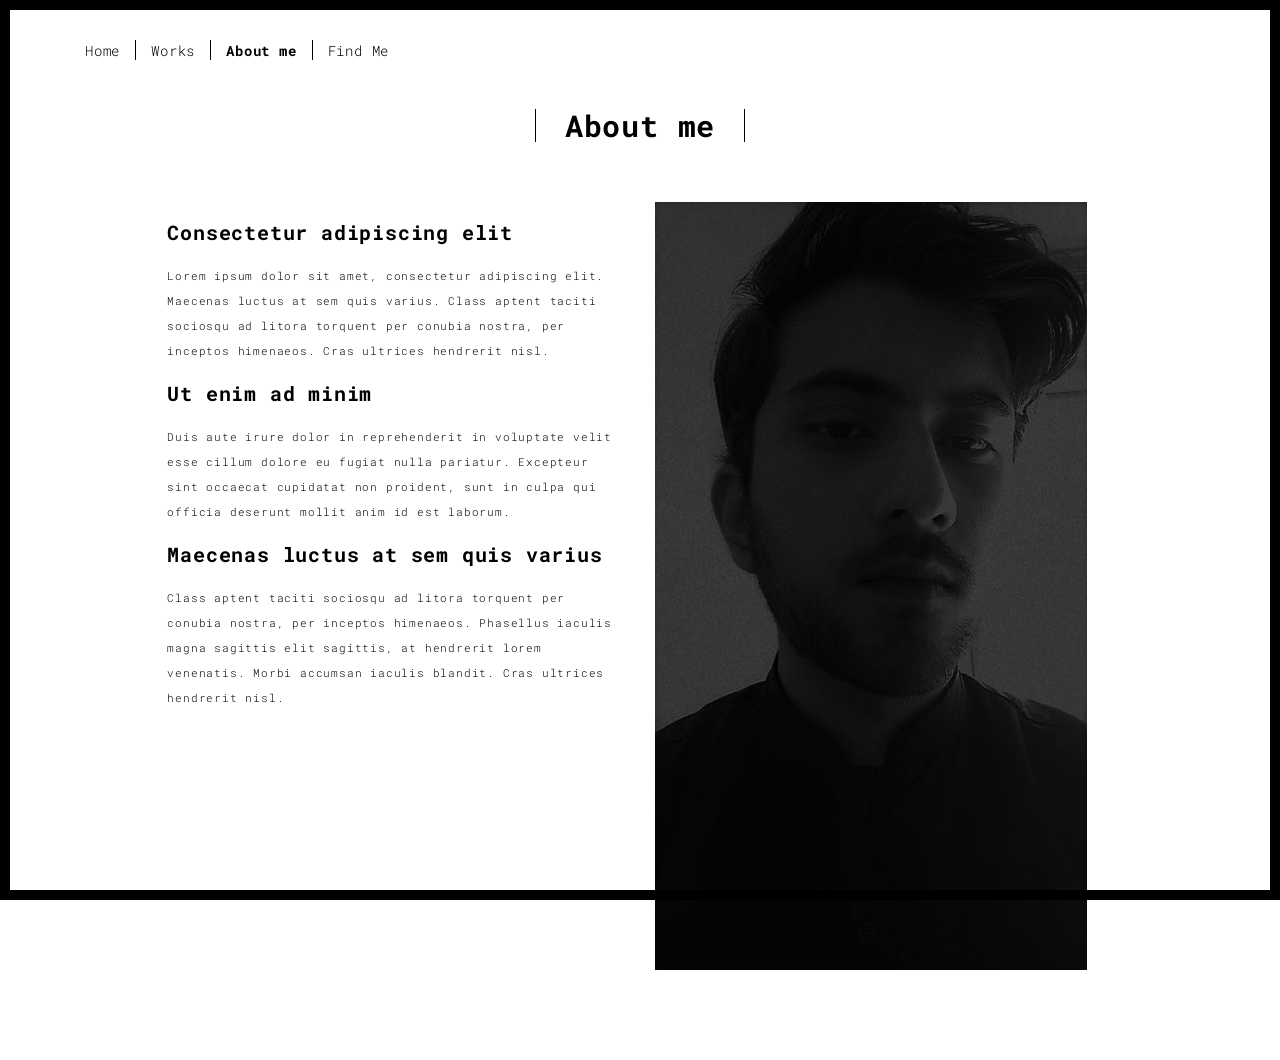
==== about.html @ 58412cd1 "Add files via upload" ====
<!DOCTYPE html>
<html lang="en">

<head>
  <meta charset="UTF-8">
  <meta content="IE=edge" http-equiv="X-UA-Compatible">
  <meta content="width=device-width,initial-scale=1" name="viewport">
  <meta content="description" name="description">
  <meta name="google" content="notranslate" />
  <meta content="Mashup templates have been developped by Orson.io team" name="author">

  <!-- Disable tap highlight on IE -->
  <meta name="msapplication-tap-highlight" content="no">

  <link rel="apple-touch-icon" sizes="180x180" href="./assets/apple-icon-180x180.png">
  <link href="./assets/favicon.ico" rel="icon">

  <title>Title page</title>

<link href="./main.3f6952e4.css" rel="stylesheet"></head>

<body class="">
<div id="site-border-left"></div>
<div id="site-border-right"></div>
<div id="site-border-top"></div>
<div id="site-border-bottom"></div>
 <!-- Add your content of header -->
<header>
  <nav class="navbar  navbar-fixed-top navbar-default">
    <div class="container">
        <button type="button" class="navbar-toggle collapsed" data-toggle="collapse" data-target="#navbar-collapse" aria-expanded="false">
          <span class="sr-only">Toggle navigation</span>
          <span class="icon-bar"></span>
          <span class="icon-bar"></span>
          <span class="icon-bar"></span>
        </button>

      <div class="collapse navbar-collapse" id="navbar-collapse">
        <ul class="nav navbar-nav ">
          <li><a href="./index.html" title=""> Home</a></li>
<li><a href="./works.html" title="">Works</a></li>
          <li><a href="./about.html" title=""> About me</a></li>
          <li><a href="./contact.html" title=""> Find Me</a></li>
        </ul>


      </div>
    </div>
  </nav>
</header>

<div class="section-container">
    <div class="container">
      <div class="row">
        <div class="col-xs-12">
          <div class="section-container-spacer text-center">
            <h1 class="h2">About me</h1>
          </div>

          <div class="row">
            <div class="col-md-10 col-md-offset-1">
              <div class="row">
                <div class="col-xs-12 col-md-6">
                  <h3>Consectetur adipiscing elit</h3>
                  <p>Lorem ipsum dolor sit amet, consectetur adipiscing elit. Maecenas luctus at sem quis varius.
                  Class aptent taciti sociosqu ad litora torquent per conubia nostra, per inceptos himenaeos. Cras ultrices hendrerit nisl.</p>
                  <h3>Ut enim ad minim </h3>
                  <p>Duis aute irure dolor in reprehenderit in voluptate velit esse
                  cillum dolore eu fugiat nulla pariatur. Excepteur sint occaecat cupidatat non
                  proident, sunt in culpa qui officia deserunt mollit anim id est laborum.
                  <h3>Maecenas luctus at sem quis varius</h3>
                  <p>
                  Class aptent taciti sociosqu ad litora torquent per conubia nostra, per inceptos himenaeos. Phasellus iaculis magna sagittis elit sagittis, at hendrerit lorem venenatis. Morbi accumsan iaculis blandit. Cras ultrices hendrerit nisl.</p>
                </div>
                <div class="col-xs-12 col-md-6">
                  <img src="./assets/images/profil.jpg" class="img-responsive" alt="">
                </div>
              </div>
            </div>
          </div>


       </div>
      </div>
    </div>
  </div>


<footer class="footer-container text-center">
  <div class="container">
    <div class="row">
      
    </div>
  </div>
</footer>

<script>
  document.addEventListener("DOMContentLoaded", function (event) {
     navActivePage();
  });
</script>

<!-- Google Analytics: change UA-XXXXX-X to be your site's ID

<script>
  (function (i, s, o, g, r, a, m) {
    i['GoogleAnalyticsObject'] = r; i[r] = i[r] || function () {
      (i[r].q = i[r].q || []).push(arguments)
    }, i[r].l = 1 * new Date(); a = s.createElement(o),
      m = s.getElementsByTagName(o)[0]; a.async = 1; a.src = g; m.parentNode.insertBefore(a, m)
  })(window, document, 'script', '//www.google-analytics.com/analytics.js', 'ga');
  ga('create', 'UA-XXXXX-X', 'auto');
  ga('send', 'pageview');
</script>

--> <script type="text/javascript" src="./main.70a66962.js"></script></body>

</html>
---- main.3f6952e4.css ----
@import url(https://fonts.googleapis.com/css?family=Roboto:900|Roboto+Mono:300,400,700);@import url(https://maxcdn.bootstrapcdn.com/font-awesome/4.7.0/css/font-awesome.min.css);/*!
 * Bootstrap v3.3.7 (http://getbootstrap.com)
 * Copyright 2011-2016 Twitter, Inc.
 * Licensed under MIT (https://github.com/twbs/bootstrap/blob/master/LICENSE)
 */
/*! normalize.css v3.0.3 | MIT License | github.com/necolas/normalize.css */html{font-family:sans-serif;-ms-text-size-adjust:100%;-webkit-text-size-adjust:100%}body{margin:0}article,aside,details,figcaption,figure,footer,header,hgroup,main,menu,nav,section,summary{display:block}audio,canvas,progress,video{display:inline-block;vertical-align:baseline}audio:not([controls]){display:none;height:0}[hidden],template{display:none}a{background-color:transparent}a:active,a:hover{outline:0}abbr[title]{border-bottom:1px dotted}b,strong{font-weight:700}dfn{font-style:italic}h1{font-size:2em;margin:.67em 0}mark{background:#ff0;color:#000}small{font-size:80%}sub,sup{font-size:75%;line-height:0;position:relative;vertical-align:baseline}sup{top:-.5em}sub{bottom:-.25em}img{border:0}svg:not(:root){overflow:hidden}figure{margin:1em 40px}hr{box-sizing:content-box;height:0}pre{overflow:auto}code,kbd,pre,samp{font-family:monospace,monospace;font-size:1em}button,input,optgroup,select,textarea{color:inherit;font:inherit;margin:0}button{overflow:visible}button,select{text-transform:none}button,html input[type=button],input[type=reset],input[type=submit]{-webkit-appearance:button;cursor:pointer}button[disabled],html input[disabled]{cursor:default}button::-moz-focus-inner,input::-moz-focus-inner{border:0;padding:0}input{line-height:normal}input[type=checkbox],input[type=radio]{box-sizing:border-box;padding:0}input[type=number]::-webkit-inner-spin-button,input[type=number]::-webkit-outer-spin-button{height:auto}input[type=search]{-webkit-appearance:textfield;box-sizing:content-box}input[type=search]::-webkit-search-cancel-button,input[type=search]::-webkit-search-decoration{-webkit-appearance:none}fieldset{border:1px solid silver;margin:0 2px;padding:.35em .625em .75em}textarea{overflow:auto}optgroup{font-weight:700}table{border-collapse:collapse;border-spacing:0}td,th{padding:0}

/*! Source: https://github.com/h5bp/html5-boilerplate/blob/master/src/css/main.css */@media print{*,:after,:before{background:transparent!important;color:#000!important;box-shadow:none!important;text-shadow:none!important}a,a:visited{text-decoration:underline}a[href]:after{content:" (" attr(href) ")"}abbr[title]:after{content:" (" attr(title) ")"}a[href^="#"]:after,a[href^="javascript:"]:after{content:""}blockquote,pre{border:1px solid #999;page-break-inside:avoid}thead{display:table-header-group}img,tr{page-break-inside:avoid}img{max-width:100%!important}h2,h3,p{orphans:3;widows:3}h2,h3{page-break-after:avoid}.navbar{display:none}.btn>.caret,.dropup>.btn>.caret{border-top-color:#000!important}.label{border:1px solid #000}.table{border-collapse:collapse!important}.table td,.table th{background-color:#fff!important}.table-bordered td,.table-bordered th{border:1px solid #ddd!important}}*,:after,:before{-webkit-box-sizing:border-box;-moz-box-sizing:border-box;box-sizing:border-box}html{font-size:10px;-webkit-tap-highlight-color:transparent}body{font-family:Roboto Mono,Helvetica,Arial,sans-serif;font-size:11px;line-height:1.78;color:#000;background-color:#fff}button,input,select,textarea{font-family:inherit;font-size:inherit;line-height:inherit}a{color:#001aff;text-decoration:none}a:focus,a:hover{color:#0012b3;text-decoration:underline}a:focus{outline:5px auto -webkit-focus-ring-color;outline-offset:-2px}figure{margin:0}img{vertical-align:middle}.img-responsive{display:block;max-width:100%;height:auto}.img-rounded{border-radius:0}.img-thumbnail{padding:4px;line-height:1.78;background-color:#fff;border:1px solid #ddd;border-radius:0;-webkit-transition:all .2s ease-in-out;-o-transition:all .2s ease-in-out;transition:all .2s ease-in-out;display:inline-block;max-width:100%;height:auto}.img-circle{border-radius:50%}hr{margin-top:19px;margin-bottom:19px;border:0;border-top:1px solid #eee}.sr-only{position:absolute;width:1px;height:1px;margin:-1px;padding:0;overflow:hidden;clip:rect(0,0,0,0);border:0}.sr-only-focusable:active,.sr-only-focusable:focus{position:static;width:auto;height:auto;margin:0;overflow:visible;clip:auto}[role=button]{cursor:pointer}.h1,.h2,.h3,.h4,.h5,.h6,h1,h2,h3,h4,h5,h6{font-family:Roboto Mono,Helvetica,Arial,sans-serif;font-weight:700;line-height:1.1;color:#000}.h1 .small,.h1 small,.h2 .small,.h2 small,.h3 .small,.h3 small,.h4 .small,.h4 small,.h5 .small,.h5 small,.h6 .small,.h6 small,h1 .small,h1 small,h2 .small,h2 small,h3 .small,h3 small,h4 .small,h4 small,h5 .small,h5 small,h6 .small,h6 small{font-weight:400;line-height:1;color:#777}.h1,.h2,.h3,h1,h2,h3{margin-top:19px;margin-bottom:9.5px}.h1 .small,.h1 small,.h2 .small,.h2 small,.h3 .small,.h3 small,h1 .small,h1 small,h2 .small,h2 small,h3 .small,h3 small{font-size:65%}.h4,.h5,.h6,h4,h5,h6{margin-top:9.5px;margin-bottom:9.5px}.h4 .small,.h4 small,.h5 .small,.h5 small,.h6 .small,.h6 small,h4 .small,h4 small,h5 .small,h5 small,h6 .small,h6 small{font-size:75%}.h1,h1{font-size:70px}.h2,h2{font-size:30px}.h3,h3{font-size:20px}.h4,.h5,h4,h5{font-size:11px}.h6,h6{font-size:10px}p{margin:0 0 9.5px}.lead{margin-bottom:19px;font-size:12px;font-weight:300;line-height:1.4}@media (min-width:768px){.lead{font-size:16.5px}}.small,small{font-size:90%}.mark,mark{background-color:#fcf8e3;padding:.2em}.text-left{text-align:left}.text-right{text-align:right}.text-center{text-align:center}.text-justify{text-align:justify}.text-nowrap{white-space:nowrap}.text-lowercase{text-transform:lowercase}.initialism,.text-uppercase{text-transform:uppercase}.text-capitalize{text-transform:capitalize}.text-muted{color:#777}.text-primary{color:#001aff}a.text-primary:focus,a.text-primary:hover{color:#0015cc}.text-success{color:#fff}a.text-success:focus,a.text-success:hover{color:#e6e6e6}.text-info{color:#31708f}a.text-info:focus,a.text-info:hover{color:#245269}.text-warning{color:#8a6d3b}a.text-warning:focus,a.text-warning:hover{color:#66512c}.text-danger{color:#fff}a.text-danger:focus,a.text-danger:hover{color:#e6e6e6}.bg-primary{color:#fff;background-color:#001aff}a.bg-primary:focus,a.bg-primary:hover{background-color:#0015cc}.bg-success,a.bg-success:focus,a.bg-success:hover{background-color:#000}.bg-info{background-color:#d9edf7}a.bg-info:focus,a.bg-info:hover{background-color:#afd9ee}.bg-warning{background-color:#fcf8e3}a.bg-warning:focus,a.bg-warning:hover{background-color:#f7ecb5}.bg-danger{background-color:red}a.bg-danger:focus,a.bg-danger:hover{background-color:#c00}.page-header{padding-bottom:8.5px;margin:38px 0 19px;border-bottom:1px solid #eee}ol,ul{margin-top:0;margin-bottom:9.5px}ol ol,ol ul,ul ol,ul ul{margin-bottom:0}.list-inline,.list-unstyled{padding-left:0;list-style:none}.list-inline{margin-left:-5px}.list-inline>li{display:inline-block;padding-left:5px;padding-right:5px}dl{margin-top:0;margin-bottom:19px}dd,dt{line-height:1.78}dt{font-weight:700}dd{margin-left:0}.dl-horizontal dd:after,.dl-horizontal dd:before{content:" ";display:table}.dl-horizontal dd:after{clear:both}@media (min-width:768px){.dl-horizontal dt{float:left;width:160px;clear:left;text-align:right;overflow:hidden;text-overflow:ellipsis;white-space:nowrap}.dl-horizontal dd{margin-left:180px}}abbr[data-original-title],abbr[title]{cursor:help;border-bottom:1px dotted #777}.initialism{font-size:90%}blockquote{padding:9.5px 19px;margin:0 0 19px;font-size:13.75px;border-left:5px solid #eee}blockquote ol:last-child,blockquote p:last-child,blockquote ul:last-child{margin-bottom:0}blockquote .small,blockquote footer,blockquote small{display:block;font-size:80%;line-height:1.78;color:#777}blockquote .small:before,blockquote footer:before,blockquote small:before{content:"\2014   \A0"}.blockquote-reverse,blockquote.pull-right{padding-right:15px;padding-left:0;border-right:5px solid #eee;border-left:0;text-align:right}.blockquote-reverse .small:before,.blockquote-reverse footer:before,.blockquote-reverse small:before,blockquote.pull-right .small:before,blockquote.pull-right footer:before,blockquote.pull-right small:before{content:""}.blockquote-reverse .small:after,.blockquote-reverse footer:after,.blockquote-reverse small:after,blockquote.pull-right .small:after,blockquote.pull-right footer:after,blockquote.pull-right small:after{content:"\A0   \2014"}address{margin-bottom:19px;font-style:normal;line-height:1.78}code,kbd,pre,samp{font-family:Menlo,Monaco,Consolas,Courier New,monospace}code{color:#c7254e;background-color:#f9f2f4}code,kbd{padding:2px 4px;font-size:90%;border-radius:0}kbd{color:#fff;background-color:#333;box-shadow:inset 0 -1px 0 rgba(0,0,0,.25)}kbd kbd{padding:0;font-size:100%;font-weight:700;box-shadow:none}pre{display:block;padding:9px;margin:0 0 9.5px;font-size:10px;line-height:1.78;word-break:break-all;word-wrap:break-word;color:#333;background-color:#f5f5f5;border:1px solid #ccc;border-radius:0}pre code{padding:0;font-size:inherit;color:inherit;white-space:pre-wrap;background-color:transparent;border-radius:0}.pre-scrollable{max-height:340px;overflow-y:scroll}.container{margin-right:auto;margin-left:auto;padding-left:15px;padding-right:15px}.container:after,.container:before{content:" ";display:table}.container:after{clear:both}@media (min-width:768px){.container{width:750px}}@media (min-width:992px){.container{width:970px}}@media (min-width:1200px){.container{width:1170px}}.container-fluid{margin-right:auto;margin-left:auto;padding-left:15px;padding-right:15px}.container-fluid:after,.container-fluid:before{content:" ";display:table}.container-fluid:after{clear:both}.row{margin-left:-15px;margin-right:-15px}.row:after,.row:before{content:" ";display:table}.row:after{clear:both}.col-lg-1,.col-lg-2,.col-lg-3,.col-lg-4,.col-lg-5,.col-lg-6,.col-lg-7,.col-lg-8,.col-lg-9,.col-lg-10,.col-lg-11,.col-lg-12,.col-md-1,.col-md-2,.col-md-3,.col-md-4,.col-md-5,.col-md-6,.col-md-7,.col-md-8,.col-md-9,.col-md-10,.col-md-11,.col-md-12,.col-sm-1,.col-sm-2,.col-sm-3,.col-sm-4,.col-sm-5,.col-sm-6,.col-sm-7,.col-sm-8,.col-sm-9,.col-sm-10,.col-sm-11,.col-sm-12,.col-xs-1,.col-xs-2,.col-xs-3,.col-xs-4,.col-xs-5,.col-xs-6,.col-xs-7,.col-xs-8,.col-xs-9,.col-xs-10,.col-xs-11,.col-xs-12{position:relative;min-height:1px;padding-left:15px;padding-right:15px}.col-xs-1,.col-xs-2,.col-xs-3,.col-xs-4,.col-xs-5,.col-xs-6,.col-xs-7,.col-xs-8,.col-xs-9,.col-xs-10,.col-xs-11,.col-xs-12{float:left}.col-xs-1{width:8.33333%}.col-xs-2{width:16.66667%}.col-xs-3{width:25%}.col-xs-4{width:33.33333%}.col-xs-5{width:41.66667%}.col-xs-6{width:50%}.col-xs-7{width:58.33333%}.col-xs-8{width:66.66667%}.col-xs-9{width:75%}.col-xs-10{width:83.33333%}.col-xs-11{width:91.66667%}.col-xs-12{width:100%}.col-xs-pull-0{right:auto}.col-xs-pull-1{right:8.33333%}.col-xs-pull-2{right:16.66667%}.col-xs-pull-3{right:25%}.col-xs-pull-4{right:33.33333%}.col-xs-pull-5{right:41.66667%}.col-xs-pull-6{right:50%}.col-xs-pull-7{right:58.33333%}.col-xs-pull-8{right:66.66667%}.col-xs-pull-9{right:75%}.col-xs-pull-10{right:83.33333%}.col-xs-pull-11{right:91.66667%}.col-xs-pull-12{right:100%}.col-xs-push-0{left:auto}.col-xs-push-1{left:8.33333%}.col-xs-push-2{left:16.66667%}.col-xs-push-3{left:25%}.col-xs-push-4{left:33.33333%}.col-xs-push-5{left:41.66667%}.col-xs-push-6{left:50%}.col-xs-push-7{left:58.33333%}.col-xs-push-8{left:66.66667%}.col-xs-push-9{left:75%}.col-xs-push-10{left:83.33333%}.col-xs-push-11{left:91.66667%}.col-xs-push-12{left:100%}.col-xs-offset-0{margin-left:0}.col-xs-offset-1{margin-left:8.33333%}.col-xs-offset-2{margin-left:16.66667%}.col-xs-offset-3{margin-left:25%}.col-xs-offset-4{margin-left:33.33333%}.col-xs-offset-5{margin-left:41.66667%}.col-xs-offset-6{margin-left:50%}.col-xs-offset-7{margin-left:58.33333%}.col-xs-offset-8{margin-left:66.66667%}.col-xs-offset-9{margin-left:75%}.col-xs-offset-10{margin-left:83.33333%}.col-xs-offset-11{margin-left:91.66667%}.col-xs-offset-12{margin-left:100%}@media (min-width:768px){.col-sm-1,.col-sm-2,.col-sm-3,.col-sm-4,.col-sm-5,.col-sm-6,.col-sm-7,.col-sm-8,.col-sm-9,.col-sm-10,.col-sm-11,.col-sm-12{float:left}.col-sm-1{width:8.33333%}.col-sm-2{width:16.66667%}.col-sm-3{width:25%}.col-sm-4{width:33.33333%}.col-sm-5{width:41.66667%}.col-sm-6{width:50%}.col-sm-7{width:58.33333%}.col-sm-8{width:66.66667%}.col-sm-9{width:75%}.col-sm-10{width:83.33333%}.col-sm-11{width:91.66667%}.col-sm-12{width:100%}.col-sm-pull-0{right:auto}.col-sm-pull-1{right:8.33333%}.col-sm-pull-2{right:16.66667%}.col-sm-pull-3{right:25%}.col-sm-pull-4{right:33.33333%}.col-sm-pull-5{right:41.66667%}.col-sm-pull-6{right:50%}.col-sm-pull-7{right:58.33333%}.col-sm-pull-8{right:66.66667%}.col-sm-pull-9{right:75%}.col-sm-pull-10{right:83.33333%}.col-sm-pull-11{right:91.66667%}.col-sm-pull-12{right:100%}.col-sm-push-0{left:auto}.col-sm-push-1{left:8.33333%}.col-sm-push-2{left:16.66667%}.col-sm-push-3{left:25%}.col-sm-push-4{left:33.33333%}.col-sm-push-5{left:41.66667%}.col-sm-push-6{left:50%}.col-sm-push-7{left:58.33333%}.col-sm-push-8{left:66.66667%}.col-sm-push-9{left:75%}.col-sm-push-10{left:83.33333%}.col-sm-push-11{left:91.66667%}.col-sm-push-12{left:100%}.col-sm-offset-0{margin-left:0}.col-sm-offset-1{margin-left:8.33333%}.col-sm-offset-2{margin-left:16.66667%}.col-sm-offset-3{margin-left:25%}.col-sm-offset-4{margin-left:33.33333%}.col-sm-offset-5{margin-left:41.66667%}.col-sm-offset-6{margin-left:50%}.col-sm-offset-7{margin-left:58.33333%}.col-sm-offset-8{margin-left:66.66667%}.col-sm-offset-9{margin-left:75%}.col-sm-offset-10{margin-left:83.33333%}.col-sm-offset-11{margin-left:91.66667%}.col-sm-offset-12{margin-left:100%}}@media (min-width:992px){.col-md-1,.col-md-2,.col-md-3,.col-md-4,.col-md-5,.col-md-6,.col-md-7,.col-md-8,.col-md-9,.col-md-10,.col-md-11,.col-md-12{float:left}.col-md-1{width:8.33333%}.col-md-2{width:16.66667%}.col-md-3{width:25%}.col-md-4{width:33.33333%}.col-md-5{width:41.66667%}.col-md-6{width:50%}.col-md-7{width:58.33333%}.col-md-8{width:66.66667%}.col-md-9{width:75%}.col-md-10{width:83.33333%}.col-md-11{width:91.66667%}.col-md-12{width:100%}.col-md-pull-0{right:auto}.col-md-pull-1{right:8.33333%}.col-md-pull-2{right:16.66667%}.col-md-pull-3{right:25%}.col-md-pull-4{right:33.33333%}.col-md-pull-5{right:41.66667%}.col-md-pull-6{right:50%}.col-md-pull-7{right:58.33333%}.col-md-pull-8{right:66.66667%}.col-md-pull-9{right:75%}.col-md-pull-10{right:83.33333%}.col-md-pull-11{right:91.66667%}.col-md-pull-12{right:100%}.col-md-push-0{left:auto}.col-md-push-1{left:8.33333%}.col-md-push-2{left:16.66667%}.col-md-push-3{left:25%}.col-md-push-4{left:33.33333%}.col-md-push-5{left:41.66667%}.col-md-push-6{left:50%}.col-md-push-7{left:58.33333%}.col-md-push-8{left:66.66667%}.col-md-push-9{left:75%}.col-md-push-10{left:83.33333%}.col-md-push-11{left:91.66667%}.col-md-push-12{left:100%}.col-md-offset-0{margin-left:0}.col-md-offset-1{margin-left:8.33333%}.col-md-offset-2{margin-left:16.66667%}.col-md-offset-3{margin-left:25%}.col-md-offset-4{margin-left:33.33333%}.col-md-offset-5{margin-left:41.66667%}.col-md-offset-6{margin-left:50%}.col-md-offset-7{margin-left:58.33333%}.col-md-offset-8{margin-left:66.66667%}.col-md-offset-9{margin-left:75%}.col-md-offset-10{margin-left:83.33333%}.col-md-offset-11{margin-left:91.66667%}.col-md-offset-12{margin-left:100%}}@media (min-width:1200px){.col-lg-1,.col-lg-2,.col-lg-3,.col-lg-4,.col-lg-5,.col-lg-6,.col-lg-7,.col-lg-8,.col-lg-9,.col-lg-10,.col-lg-11,.col-lg-12{float:left}.col-lg-1{width:8.33333%}.col-lg-2{width:16.66667%}.col-lg-3{width:25%}.col-lg-4{width:33.33333%}.col-lg-5{width:41.66667%}.col-lg-6{width:50%}.col-lg-7{width:58.33333%}.col-lg-8{width:66.66667%}.col-lg-9{width:75%}.col-lg-10{width:83.33333%}.col-lg-11{width:91.66667%}.col-lg-12{width:100%}.col-lg-pull-0{right:auto}.col-lg-pull-1{right:8.33333%}.col-lg-pull-2{right:16.66667%}.col-lg-pull-3{right:25%}.col-lg-pull-4{right:33.33333%}.col-lg-pull-5{right:41.66667%}.col-lg-pull-6{right:50%}.col-lg-pull-7{right:58.33333%}.col-lg-pull-8{right:66.66667%}.col-lg-pull-9{right:75%}.col-lg-pull-10{right:83.33333%}.col-lg-pull-11{right:91.66667%}.col-lg-pull-12{right:100%}.col-lg-push-0{left:auto}.col-lg-push-1{left:8.33333%}.col-lg-push-2{left:16.66667%}.col-lg-push-3{left:25%}.col-lg-push-4{left:33.33333%}.col-lg-push-5{left:41.66667%}.col-lg-push-6{left:50%}.col-lg-push-7{left:58.33333%}.col-lg-push-8{left:66.66667%}.col-lg-push-9{left:75%}.col-lg-push-10{left:83.33333%}.col-lg-push-11{left:91.66667%}.col-lg-push-12{left:100%}.col-lg-offset-0{margin-left:0}.col-lg-offset-1{margin-left:8.33333%}.col-lg-offset-2{margin-left:16.66667%}.col-lg-offset-3{margin-left:25%}.col-lg-offset-4{margin-left:33.33333%}.col-lg-offset-5{margin-left:41.66667%}.col-lg-offset-6{margin-left:50%}.col-lg-offset-7{margin-left:58.33333%}.col-lg-offset-8{margin-left:66.66667%}.col-lg-offset-9{margin-left:75%}.col-lg-offset-10{margin-left:83.33333%}.col-lg-offset-11{margin-left:91.66667%}.col-lg-offset-12{margin-left:100%}}table{background-color:transparent}caption{padding-top:8px;padding-bottom:8px;color:#777}caption,th{text-align:left}.table{width:100%;max-width:100%;margin-bottom:19px}.table>tbody>tr>td,.table>tbody>tr>th,.table>tfoot>tr>td,.table>tfoot>tr>th,.table>thead>tr>td,.table>thead>tr>th{padding:8px;line-height:1.78;vertical-align:top;border-top:1px solid #ddd}.table>thead>tr>th{vertical-align:bottom;border-bottom:2px solid #ddd}.table>caption+thead>tr:first-child>td,.table>caption+thead>tr:first-child>th,.table>colgroup+thead>tr:first-child>td,.table>colgroup+thead>tr:first-child>th,.table>thead:first-child>tr:first-child>td,.table>thead:first-child>tr:first-child>th{border-top:0}.table>tbody+tbody{border-top:2px solid #ddd}.table .table{background-color:#fff}.table-condensed>tbody>tr>td,.table-condensed>tbody>tr>th,.table-condensed>tfoot>tr>td,.table-condensed>tfoot>tr>th,.table-condensed>thead>tr>td,.table-condensed>thead>tr>th{padding:5px}.table-bordered,.table-bordered>tbody>tr>td,.table-bordered>tbody>tr>th,.table-bordered>tfoot>tr>td,.table-bordered>tfoot>tr>th,.table-bordered>thead>tr>td,.table-bordered>thead>tr>th{border:1px solid #ddd}.table-bordered>thead>tr>td,.table-bordered>thead>tr>th{border-bottom-width:2px}.table-striped>tbody>tr:nth-of-type(odd){background-color:#f9f9f9}.table-hover>tbody>tr:hover{background-color:#f5f5f5}table col[class*=col-]{position:static;float:none;display:table-column}table td[class*=col-],table th[class*=col-]{position:static;float:none;display:table-cell}.table>tbody>tr.active>td,.table>tbody>tr.active>th,.table>tbody>tr>td.active,.table>tbody>tr>th.active,.table>tfoot>tr.active>td,.table>tfoot>tr.active>th,.table>tfoot>tr>td.active,.table>tfoot>tr>th.active,.table>thead>tr.active>td,.table>thead>tr.active>th,.table>thead>tr>td.active,.table>thead>tr>th.active{background-color:#f5f5f5}.table-hover>tbody>tr.active:hover>td,.table-hover>tbody>tr.active:hover>th,.table-hover>tbody>tr:hover>.active,.table-hover>tbody>tr>td.active:hover,.table-hover>tbody>tr>th.active:hover{background-color:#e8e8e8}.table-hover>tbody>tr.success:hover>td,.table-hover>tbody>tr.success:hover>th,.table-hover>tbody>tr:hover>.success,.table-hover>tbody>tr>td.success:hover,.table-hover>tbody>tr>th.success:hover,.table>tbody>tr.success>td,.table>tbody>tr.success>th,.table>tbody>tr>td.success,.table>tbody>tr>th.success,.table>tfoot>tr.success>td,.table>tfoot>tr.success>th,.table>tfoot>tr>td.success,.table>tfoot>tr>th.success,.table>thead>tr.success>td,.table>thead>tr.success>th,.table>thead>tr>td.success,.table>thead>tr>th.success{background-color:#000}.table>tbody>tr.info>td,.table>tbody>tr.info>th,.table>tbody>tr>td.info,.table>tbody>tr>th.info,.table>tfoot>tr.info>td,.table>tfoot>tr.info>th,.table>tfoot>tr>td.info,.table>tfoot>tr>th.info,.table>thead>tr.info>td,.table>thead>tr.info>th,.table>thead>tr>td.info,.table>thead>tr>th.info{background-color:#d9edf7}.table-hover>tbody>tr.info:hover>td,.table-hover>tbody>tr.info:hover>th,.table-hover>tbody>tr:hover>.info,.table-hover>tbody>tr>td.info:hover,.table-hover>tbody>tr>th.info:hover{background-color:#c4e3f3}.table>tbody>tr.warning>td,.table>tbody>tr.warning>th,.table>tbody>tr>td.warning,.table>tbody>tr>th.warning,.table>tfoot>tr.warning>td,.table>tfoot>tr.warning>th,.table>tfoot>tr>td.warning,.table>tfoot>tr>th.warning,.table>thead>tr.warning>td,.table>thead>tr.warning>th,.table>thead>tr>td.warning,.table>thead>tr>th.warning{background-color:#fcf8e3}.table-hover>tbody>tr.warning:hover>td,.table-hover>tbody>tr.warning:hover>th,.table-hover>tbody>tr:hover>.warning,.table-hover>tbody>tr>td.warning:hover,.table-hover>tbody>tr>th.warning:hover{background-color:#faf2cc}.table>tbody>tr.danger>td,.table>tbody>tr.danger>th,.table>tbody>tr>td.danger,.table>tbody>tr>th.danger,.table>tfoot>tr.danger>td,.table>tfoot>tr.danger>th,.table>tfoot>tr>td.danger,.table>tfoot>tr>th.danger,.table>thead>tr.danger>td,.table>thead>tr.danger>th,.table>thead>tr>td.danger,.table>thead>tr>th.danger{background-color:red}.table-hover>tbody>tr.danger:hover>td,.table-hover>tbody>tr.danger:hover>th,.table-hover>tbody>tr:hover>.danger,.table-hover>tbody>tr>td.danger:hover,.table-hover>tbody>tr>th.danger:hover{background-color:#e60000}.table-responsive{overflow-x:auto;min-height:.01%}@media screen and (max-width:767px){.table-responsive{width:100%;margin-bottom:14.25px;overflow-y:hidden;-ms-overflow-style:-ms-autohiding-scrollbar;border:1px solid #ddd}.table-responsive>.table{margin-bottom:0}.table-responsive>.table>tbody>tr>td,.table-responsive>.table>tbody>tr>th,.table-responsive>.table>tfoot>tr>td,.table-responsive>.table>tfoot>tr>th,.table-responsive>.table>thead>tr>td,.table-responsive>.table>thead>tr>th{white-space:nowrap}.table-responsive>.table-bordered{border:0}.table-responsive>.table-bordered>tbody>tr>td:first-child,.table-responsive>.table-bordered>tbody>tr>th:first-child,.table-responsive>.table-bordered>tfoot>tr>td:first-child,.table-responsive>.table-bordered>tfoot>tr>th:first-child,.table-responsive>.table-bordered>thead>tr>td:first-child,.table-responsive>.table-bordered>thead>tr>th:first-child{border-left:0}.table-responsive>.table-bordered>tbody>tr>td:last-child,.table-responsive>.table-bordered>tbody>tr>th:last-child,.table-responsive>.table-bordered>tfoot>tr>td:last-child,.table-responsive>.table-bordered>tfoot>tr>th:last-child,.table-responsive>.table-bordered>thead>tr>td:last-child,.table-responsive>.table-bordered>thead>tr>th:last-child{border-right:0}.table-responsive>.table-bordered>tbody>tr:last-child>td,.table-responsive>.table-bordered>tbody>tr:last-child>th,.table-responsive>.table-bordered>tfoot>tr:last-child>td,.table-responsive>.table-bordered>tfoot>tr:last-child>th{border-bottom:0}}fieldset{margin:0;min-width:0}fieldset,legend{padding:0;border:0}legend{display:block;width:100%;margin-bottom:19px;font-size:16.5px;line-height:inherit;color:#333;border-bottom:1px solid #e5e5e5}label{display:inline-block;max-width:100%;margin-bottom:5px;font-weight:700}input[type=search]{-webkit-box-sizing:border-box;-moz-box-sizing:border-box;box-sizing:border-box}input[type=checkbox],input[type=radio]{margin:4px 0 0;margin-top:1px\9;line-height:normal}input[type=file]{display:block}input[type=range]{display:block;width:100%}select[multiple],select[size]{height:auto}input[type=checkbox]:focus,input[type=file]:focus,input[type=radio]:focus{outline:5px auto -webkit-focus-ring-color;outline-offset:-2px}output{padding-top:9px}.form-control,output{display:block;font-size:11px;line-height:1.78;color:#555}.form-control{width:100%;height:40px;padding:8px 14px;background-color:#fff;background-image:none;border:1px solid #000;border-radius:0;-webkit-box-shadow:inset 0 1px 1px rgba(0,0,0,.075);box-shadow:inset 0 1px 1px rgba(0,0,0,.075);-webkit-transition:border-color .15s ease-in-out,box-shadow .15s ease-in-out;-o-transition:border-color ease-in-out .15s,box-shadow ease-in-out .15s;transition:border-color .15s ease-in-out,box-shadow .15s ease-in-out}.form-control:focus{border-color:#66afe9;-webkit-box-shadow:inset 0 1px 1px rgba(0,0,0,.075),0 0 8px rgba(102,175,233,.6);box-shadow:inset 0 1px 1px rgba(0,0,0,.075),0 0 8px rgba(102,175,233,.6)}.form-control::-moz-placeholder{color:#999;opacity:1}.form-control:-ms-input-placeholder{color:#999}.form-control::-webkit-input-placeholder{color:#999}.form-control::-ms-expand{border:0;background-color:transparent}.form-control[disabled],.form-control[readonly],fieldset[disabled] .form-control{background-color:#eee;opacity:1}.form-control[disabled],fieldset[disabled] .form-control{cursor:not-allowed}textarea.form-control{height:auto}input[type=search]{-webkit-appearance:none}@media screen and (-webkit-min-device-pixel-ratio:0){input[type=date].form-control,input[type=datetime-local].form-control,input[type=month].form-control,input[type=time].form-control{line-height:40px}.input-group-sm>.input-group-btn>input[type=date].btn,.input-group-sm>.input-group-btn>input[type=datetime-local].btn,.input-group-sm>.input-group-btn>input[type=month].btn,.input-group-sm>.input-group-btn>input[type=time].btn,.input-group-sm>input[type=date].form-control,.input-group-sm>input[type=date].input-group-addon,.input-group-sm>input[type=datetime-local].form-control,.input-group-sm>input[type=datetime-local].input-group-addon,.input-group-sm>input[type=month].form-control,.input-group-sm>input[type=month].input-group-addon,.input-group-sm>input[type=time].form-control,.input-group-sm>input[type=time].input-group-addon,.input-group-sm input[type=date],.input-group-sm input[type=datetime-local],.input-group-sm input[type=month],.input-group-sm input[type=time],input[type=date].input-sm,input[type=datetime-local].input-sm,input[type=month].input-sm,input[type=time].input-sm{line-height:27px}.input-group-lg>.input-group-btn>input[type=date].btn,.input-group-lg>.input-group-btn>input[type=datetime-local].btn,.input-group-lg>.input-group-btn>input[type=month].btn,.input-group-lg>.input-group-btn>input[type=time].btn,.input-group-lg>input[type=date].form-control,.input-group-lg>input[type=date].input-group-addon,.input-group-lg>input[type=datetime-local].form-control,.input-group-lg>input[type=datetime-local].input-group-addon,.input-group-lg>input[type=month].form-control,.input-group-lg>input[type=month].input-group-addon,.input-group-lg>input[type=time].form-control,.input-group-lg>input[type=time].input-group-addon,.input-group-lg input[type=date],.input-group-lg input[type=datetime-local],.input-group-lg input[type=month],.input-group-lg input[type=time],input[type=date].input-lg,input[type=datetime-local].input-lg,input[type=month].input-lg,input[type=time].input-lg{line-height:41px}}.form-group{margin-bottom:15px}.checkbox,.radio{position:relative;display:block;margin-top:10px;margin-bottom:10px}.checkbox label,.radio label{min-height:19px;padding-left:20px;margin-bottom:0;font-weight:400;cursor:pointer}.checkbox-inline input[type=checkbox],.checkbox input[type=checkbox],.radio-inline input[type=radio],.radio input[type=radio]{position:absolute;margin-left:-20px;margin-top:4px\9}.checkbox+.checkbox,.radio+.radio{margin-top:-5px}.checkbox-inline,.radio-inline{position:relative;display:inline-block;padding-left:20px;margin-bottom:0;vertical-align:middle;font-weight:400;cursor:pointer}.checkbox-inline+.checkbox-inline,.radio-inline+.radio-inline{margin-top:0;margin-left:10px}.checkbox-inline.disabled,.checkbox.disabled label,.radio-inline.disabled,.radio.disabled label,fieldset[disabled] .checkbox-inline,fieldset[disabled] .checkbox label,fieldset[disabled] .radio-inline,fieldset[disabled] .radio label,fieldset[disabled] input[type=checkbox],fieldset[disabled] input[type=radio],input[type=checkbox].disabled,input[type=checkbox][disabled],input[type=radio].disabled,input[type=radio][disabled]{cursor:not-allowed}.form-control-static{padding-top:9px;padding-bottom:9px;margin-bottom:0;min-height:30px}.form-control-static.input-lg,.form-control-static.input-sm,.input-group-lg>.form-control-static.form-control,.input-group-lg>.form-control-static.input-group-addon,.input-group-lg>.input-group-btn>.form-control-static.btn,.input-group-sm>.form-control-static.form-control,.input-group-sm>.form-control-static.input-group-addon,.input-group-sm>.input-group-btn>.form-control-static.btn{padding-left:0;padding-right:0}.input-group-sm>.form-control,.input-group-sm>.input-group-addon,.input-group-sm>.input-group-btn>.btn,.input-sm{height:27px;padding:5px 10px;font-size:10px;line-height:1.5;border-radius:0}.input-group-sm>.input-group-btn>select.btn,.input-group-sm>select.form-control,.input-group-sm>select.input-group-addon,select.input-sm{height:27px;line-height:27px}.input-group-sm>.input-group-btn>select[multiple].btn,.input-group-sm>.input-group-btn>textarea.btn,.input-group-sm>select[multiple].form-control,.input-group-sm>select[multiple].input-group-addon,.input-group-sm>textarea.form-control,.input-group-sm>textarea.input-group-addon,select[multiple].input-sm,textarea.input-sm{height:auto}.form-group-sm .form-control{height:27px;padding:5px 10px;font-size:10px;line-height:1.5;border-radius:0}.form-group-sm select.form-control{height:27px;line-height:27px}.form-group-sm select[multiple].form-control,.form-group-sm textarea.form-control{height:auto}.form-group-sm .form-control-static{height:27px;min-height:29px;padding:6px 10px;font-size:10px;line-height:1.5}.input-group-lg>.form-control,.input-group-lg>.input-group-addon,.input-group-lg>.input-group-btn>.btn,.input-lg{height:41px;padding:10px 16px;font-size:14px;line-height:1.33333;border-radius:0}.input-group-lg>.input-group-btn>select.btn,.input-group-lg>select.form-control,.input-group-lg>select.input-group-addon,select.input-lg{height:41px;line-height:41px}.input-group-lg>.input-group-btn>select[multiple].btn,.input-group-lg>.input-group-btn>textarea.btn,.input-group-lg>select[multiple].form-control,.input-group-lg>select[multiple].input-group-addon,.input-group-lg>textarea.form-control,.input-group-lg>textarea.input-group-addon,select[multiple].input-lg,textarea.input-lg{height:auto}.form-group-lg .form-control{height:41px;padding:10px 16px;font-size:14px;line-height:1.33333;border-radius:0}.form-group-lg select.form-control{height:41px;line-height:41px}.form-group-lg select[multiple].form-control,.form-group-lg textarea.form-control{height:auto}.form-group-lg .form-control-static{height:41px;min-height:33px;padding:11px 16px;font-size:14px;line-height:1.33333}.has-feedback{position:relative}.has-feedback .form-control{padding-right:50px}.form-control-feedback{position:absolute;top:0;right:0;z-index:2;display:block;width:40px;height:40px;line-height:40px;text-align:center;pointer-events:none}.form-group-lg .form-control+.form-control-feedback,.input-group-lg+.form-control-feedback,.input-group-lg>.form-control+.form-control-feedback,.input-group-lg>.input-group-addon+.form-control-feedback,.input-group-lg>.input-group-btn>.btn+.form-control-feedback,.input-lg+.form-control-feedback{width:41px;height:41px;line-height:41px}.form-group-sm .form-control+.form-control-feedback,.input-group-sm+.form-control-feedback,.input-group-sm>.form-control+.form-control-feedback,.input-group-sm>.input-group-addon+.form-control-feedback,.input-group-sm>.input-group-btn>.btn+.form-control-feedback,.input-sm+.form-control-feedback{width:27px;height:27px;line-height:27px}.has-success .checkbox,.has-success .checkbox-inline,.has-success.checkbox-inline label,.has-success.checkbox label,.has-success .control-label,.has-success .help-block,.has-success .radio,.has-success .radio-inline,.has-success.radio-inline label,.has-success.radio label{color:#fff}.has-success .form-control{border-color:#fff;-webkit-box-shadow:inset 0 1px 1px rgba(0,0,0,.075);box-shadow:inset 0 1px 1px rgba(0,0,0,.075)}.has-success .form-control:focus{border-color:#e6e6e6;-webkit-box-shadow:inset 0 1px 1px rgba(0,0,0,.075),0 0 6px #fff;box-shadow:inset 0 1px 1px rgba(0,0,0,.075),0 0 6px #fff}.has-success .input-group-addon{color:#fff;border-color:#fff;background-color:#000}.has-success .form-control-feedback{color:#fff}.has-warning .checkbox,.has-warning .checkbox-inline,.has-warning.checkbox-inline label,.has-warning.checkbox label,.has-warning .control-label,.has-warning .help-block,.has-warning .radio,.has-warning .radio-inline,.has-warning.radio-inline label,.has-warning.radio label{color:#8a6d3b}.has-warning .form-control{border-color:#8a6d3b;-webkit-box-shadow:inset 0 1px 1px rgba(0,0,0,.075);box-shadow:inset 0 1px 1px rgba(0,0,0,.075)}.has-warning .form-control:focus{border-color:#66512c;-webkit-box-shadow:inset 0 1px 1px rgba(0,0,0,.075),0 0 6px #c0a16b;box-shadow:inset 0 1px 1px rgba(0,0,0,.075),0 0 6px #c0a16b}.has-warning .input-group-addon{color:#8a6d3b;border-color:#8a6d3b;background-color:#fcf8e3}.has-warning .form-control-feedback{color:#8a6d3b}.has-error .checkbox,.has-error .checkbox-inline,.has-error.checkbox-inline label,.has-error.checkbox label,.has-error .control-label,.has-error .help-block,.has-error .radio,.has-error .radio-inline,.has-error.radio-inline label,.has-error.radio label{color:#fff}.has-error .form-control{border-color:#fff;-webkit-box-shadow:inset 0 1px 1px rgba(0,0,0,.075);box-shadow:inset 0 1px 1px rgba(0,0,0,.075)}.has-error .form-control:focus{border-color:#e6e6e6;-webkit-box-shadow:inset 0 1px 1px rgba(0,0,0,.075),0 0 6px #fff;box-shadow:inset 0 1px 1px rgba(0,0,0,.075),0 0 6px #fff}.has-error .input-group-addon{color:#fff;border-color:#fff;background-color:red}.has-error .form-control-feedback{color:#fff}.has-feedback label~.form-control-feedback{top:24px}.has-feedback label.sr-only~.form-control-feedback{top:0}.help-block{display:block;margin-top:5px;margin-bottom:10px;color:#404040}@media (min-width:768px){.form-inline .form-group{display:inline-block;margin-bottom:0;vertical-align:middle}.form-inline .form-control{display:inline-block;width:auto;vertical-align:middle}.form-inline .form-control-static{display:inline-block}.form-inline .input-group{display:inline-table;vertical-align:middle}.form-inline .input-group .form-control,.form-inline .input-group .input-group-addon,.form-inline .input-group .input-group-btn{width:auto}.form-inline .input-group>.form-control{width:100%}.form-inline .control-label{margin-bottom:0;vertical-align:middle}.form-inline .checkbox,.form-inline .radio{display:inline-block;margin-top:0;margin-bottom:0;vertical-align:middle}.form-inline .checkbox label,.form-inline .radio label{padding-left:0}.form-inline .checkbox input[type=checkbox],.form-inline .radio input[type=radio]{position:relative;margin-left:0}.form-inline .has-feedback .form-control-feedback{top:0}}.form-horizontal .checkbox,.form-horizontal .checkbox-inline,.form-horizontal .radio,.form-horizontal .radio-inline{margin-top:0;margin-bottom:0;padding-top:9px}.form-horizontal .checkbox,.form-horizontal .radio{min-height:28px}.form-horizontal .form-group{margin-left:-15px;margin-right:-15px}.form-horizontal .form-group:after,.form-horizontal .form-group:before{content:" ";display:table}.form-horizontal .form-group:after{clear:both}@media (min-width:768px){.form-horizontal .control-label{text-align:right;margin-bottom:0;padding-top:9px}}.form-horizontal .has-feedback .form-control-feedback{right:15px}@media (min-width:768px){.form-horizontal .form-group-lg .control-label{padding-top:11px;font-size:14px}}@media (min-width:768px){.form-horizontal .form-group-sm .control-label{padding-top:6px;font-size:10px}}.btn{display:inline-block;margin-bottom:0;font-weight:400;text-align:center;vertical-align:middle;touch-action:manipulation;cursor:pointer;background-image:none;border:1px solid transparent;white-space:nowrap;padding:8px 14px;font-size:11px;line-height:1.78;border-radius:0;-webkit-user-select:none;-moz-user-select:none;-ms-user-select:none;user-select:none}.btn.active.focus,.btn.active:focus,.btn.focus,.btn:active.focus,.btn:active:focus,.btn:focus{outline:5px auto -webkit-focus-ring-color;outline-offset:-2px}.btn.focus,.btn:focus,.btn:hover{color:#000;text-decoration:none}.btn.active,.btn:active{outline:0;background-image:none;-webkit-box-shadow:inset 0 3px 5px rgba(0,0,0,.125);box-shadow:inset 0 3px 5px rgba(0,0,0,.125)}.btn.disabled,.btn[disabled],fieldset[disabled] .btn{cursor:not-allowed;opacity:.65;filter:alpha(opacity=65);-webkit-box-shadow:none;box-shadow:none}a.btn.disabled,fieldset[disabled] a.btn{pointer-events:none}.btn-default,.btn-default.active,.btn-default.active.focus,.btn-default.active:focus,.btn-default.active:hover,.btn-default.focus,.btn-default:active,.btn-default:active.focus,.btn-default:active:focus,.btn-default:active:hover,.btn-default:focus,.btn-default:hover,.open>.btn-default.dropdown-toggle,.open>.btn-default.dropdown-toggle.focus,.open>.btn-default.dropdown-toggle:focus,.open>.btn-default.dropdown-toggle:hover{color:#000;background-color:transparent;border-color:#000}.btn-default.active,.btn-default:active,.open>.btn-default.dropdown-toggle{background-image:none}.btn-default.disabled.focus,.btn-default.disabled:focus,.btn-default.disabled:hover,.btn-default[disabled].focus,.btn-default[disabled]:focus,.btn-default[disabled]:hover,fieldset[disabled] .btn-default.focus,fieldset[disabled] .btn-default:focus,fieldset[disabled] .btn-default:hover{background-color:transparent;border-color:#000}.btn-default .badge{color:transparent;background-color:#000}.btn-primary{color:#001aff;background-color:transparent;border-color:#001aff}.btn-primary.focus,.btn-primary:focus{color:#001aff;background-color:transparent;border-color:#000d80}.btn-primary.active,.btn-primary:active,.btn-primary:hover,.open>.btn-primary.dropdown-toggle{color:#001aff;background-color:transparent;border-color:#0014c2}.btn-primary.active.focus,.btn-primary.active:focus,.btn-primary.active:hover,.btn-primary:active.focus,.btn-primary:active:focus,.btn-primary:active:hover,.open>.btn-primary.dropdown-toggle.focus,.open>.btn-primary.dropdown-toggle:focus,.open>.btn-primary.dropdown-toggle:hover{color:#001aff;background-color:transparent;border-color:#000d80}.btn-primary.active,.btn-primary:active,.open>.btn-primary.dropdown-toggle{background-image:none}.btn-primary.disabled.focus,.btn-primary.disabled:focus,.btn-primary.disabled:hover,.btn-primary[disabled].focus,.btn-primary[disabled]:focus,.btn-primary[disabled]:hover,fieldset[disabled] .btn-primary.focus,fieldset[disabled] .btn-primary:focus,fieldset[disabled] .btn-primary:hover{background-color:transparent;border-color:#001aff}.btn-primary .badge{color:transparent;background-color:#001aff}.btn-success{color:#5cb85c;background-color:transparent;border-color:#5cb85c}.btn-success.focus,.btn-success:focus{color:#5cb85c;background-color:transparent;border-color:#2d672d}.btn-success.active,.btn-success:active,.btn-success:hover,.open>.btn-success.dropdown-toggle{color:#5cb85c;background-color:transparent;border-color:#419641}.btn-success.active.focus,.btn-success.active:focus,.btn-success.active:hover,.btn-success:active.focus,.btn-success:active:focus,.btn-success:active:hover,.open>.btn-success.dropdown-toggle.focus,.open>.btn-success.dropdown-toggle:focus,.open>.btn-success.dropdown-toggle:hover{color:#5cb85c;background-color:transparent;border-color:#2d672d}.btn-success.active,.btn-success:active,.open>.btn-success.dropdown-toggle{background-image:none}.btn-success.disabled.focus,.btn-success.disabled:focus,.btn-success.disabled:hover,.btn-success[disabled].focus,.btn-success[disabled]:focus,.btn-success[disabled]:hover,fieldset[disabled] .btn-success.focus,fieldset[disabled] .btn-success:focus,fieldset[disabled] .btn-success:hover{background-color:transparent;border-color:#5cb85c}.btn-success .badge{color:transparent;background-color:#5cb85c}.btn-info{border-color:#5bc0de}.btn-info,.btn-info.focus,.btn-info:focus{color:#5bc0de;background-color:transparent}.btn-info.focus,.btn-info:focus{border-color:#1f7e9a}.btn-info.active,.btn-info:active,.btn-info:hover,.open>.btn-info.dropdown-toggle{color:#5bc0de;background-color:transparent;border-color:#2aabd2}.btn-info.active.focus,.btn-info.active:focus,.btn-info.active:hover,.btn-info:active.focus,.btn-info:active:focus,.btn-info:active:hover,.open>.btn-info.dropdown-toggle.focus,.open>.btn-info.dropdown-toggle:focus,.open>.btn-info.dropdown-toggle:hover{color:#5bc0de;background-color:transparent;border-color:#1f7e9a}.btn-info.active,.btn-info:active,.open>.btn-info.dropdown-toggle{background-image:none}.btn-info.disabled.focus,.btn-info.disabled:focus,.btn-info.disabled:hover,.btn-info[disabled].focus,.btn-info[disabled]:focus,.btn-info[disabled]:hover,fieldset[disabled] .btn-info.focus,fieldset[disabled] .btn-info:focus,fieldset[disabled] .btn-info:hover{background-color:transparent;border-color:#5bc0de}.btn-info .badge{color:transparent;background-color:#5bc0de}.btn-warning{color:#f0ad4e;background-color:transparent;border-color:#f0ad4e}.btn-warning.focus,.btn-warning:focus{color:#f0ad4e;background-color:transparent;border-color:#b06d0f}.btn-warning.active,.btn-warning:active,.btn-warning:hover,.open>.btn-warning.dropdown-toggle{color:#f0ad4e;background-color:transparent;border-color:#eb9316}.btn-warning.active.focus,.btn-warning.active:focus,.btn-warning.active:hover,.btn-warning:active.focus,.btn-warning:active:focus,.btn-warning:active:hover,.open>.btn-warning.dropdown-toggle.focus,.open>.btn-warning.dropdown-toggle:focus,.open>.btn-warning.dropdown-toggle:hover{color:#f0ad4e;background-color:transparent;border-color:#b06d0f}.btn-warning.active,.btn-warning:active,.open>.btn-warning.dropdown-toggle{background-image:none}.btn-warning.disabled.focus,.btn-warning.disabled:focus,.btn-warning.disabled:hover,.btn-warning[disabled].focus,.btn-warning[disabled]:focus,.btn-warning[disabled]:hover,fieldset[disabled] .btn-warning.focus,fieldset[disabled] .btn-warning:focus,fieldset[disabled] .btn-warning:hover{background-color:transparent;border-color:#f0ad4e}.btn-warning .badge{color:transparent;background-color:#f0ad4e}.btn-danger{color:#d9534f;background-color:transparent;border-color:#d9534f}.btn-danger.focus,.btn-danger:focus{color:#d9534f;background-color:transparent;border-color:#8b211e}.btn-danger.active,.btn-danger:active,.btn-danger:hover,.open>.btn-danger.dropdown-toggle{color:#d9534f;background-color:transparent;border-color:#c12e2a}.btn-danger.active.focus,.btn-danger.active:focus,.btn-danger.active:hover,.btn-danger:active.focus,.btn-danger:active:focus,.btn-danger:active:hover,.open>.btn-danger.dropdown-toggle.focus,.open>.btn-danger.dropdown-toggle:focus,.open>.btn-danger.dropdown-toggle:hover{color:#d9534f;background-color:transparent;border-color:#8b211e}.btn-danger.active,.btn-danger:active,.open>.btn-danger.dropdown-toggle{background-image:none}.btn-danger.disabled.focus,.btn-danger.disabled:focus,.btn-danger.disabled:hover,.btn-danger[disabled].focus,.btn-danger[disabled]:focus,.btn-danger[disabled]:hover,fieldset[disabled] .btn-danger.focus,fieldset[disabled] .btn-danger:focus,fieldset[disabled] .btn-danger:hover{background-color:transparent;border-color:#d9534f}.btn-danger .badge{color:transparent;background-color:#d9534f}.btn-link{color:#001aff;font-weight:400;border-radius:0}.btn-link,.btn-link.active,.btn-link:active,.btn-link[disabled],fieldset[disabled] .btn-link{background-color:transparent;-webkit-box-shadow:none;box-shadow:none}.btn-link,.btn-link:active,.btn-link:focus,.btn-link:hover{border-color:transparent}.btn-link:focus,.btn-link:hover{color:#0012b3;text-decoration:underline;background-color:transparent}.btn-link[disabled]:focus,.btn-link[disabled]:hover,fieldset[disabled] .btn-link:focus,fieldset[disabled] .btn-link:hover{color:#777;text-decoration:none}.btn-group-lg>.btn,.btn-lg{padding:10px 16px;font-size:14px;line-height:1.33333;border-radius:0}.btn-group-sm>.btn,.btn-sm{padding:5px 10px;font-size:10px;line-height:1.5;border-radius:0}.btn-group-xs>.btn,.btn-xs{padding:1px 5px;font-size:10px;line-height:1.5;border-radius:0}.btn-block{display:block;width:100%}.btn-block+.btn-block{margin-top:5px}input[type=button].btn-block,input[type=reset].btn-block,input[type=submit].btn-block{width:100%}.fade{opacity:0;-webkit-transition:opacity .15s linear;-o-transition:opacity .15s linear;transition:opacity .15s linear}.fade.in{opacity:1}.collapse{display:none}.collapse.in{display:block}tr.collapse.in{display:table-row}tbody.collapse.in{display:table-row-group}.collapsing{position:relative;height:0;overflow:hidden;-webkit-transition-property:height,visibility;transition-property:height,visibility;-webkit-transition-duration:.35s;transition-duration:.35s;-webkit-transition-timing-function:ease;transition-timing-function:ease}.caret{display:inline-block;width:0;height:0;margin-left:2px;vertical-align:middle;border-top:4px dashed;border-top:4px solid\9;border-right:4px solid transparent;border-left:4px solid transparent}.dropdown,.dropup{position:relative}.dropdown-toggle:focus{outline:0}.dropdown-menu{position:absolute;top:100%;left:0;z-index:1000;display:none;float:left;min-width:160px;padding:5px 0;margin:2px 0 0;list-style:none;font-size:11px;text-align:left;background-color:#fff;border:1px solid #ccc;border:1px solid rgba(0,0,0,.15);border-radius:0;-webkit-box-shadow:0 6px 12px rgba(0,0,0,.175);box-shadow:0 6px 12px rgba(0,0,0,.175);background-clip:padding-box}.dropdown-menu.pull-right{right:0;left:auto}.dropdown-menu .divider{height:1px;margin:8.5px 0;overflow:hidden;background-color:#e5e5e5}.dropdown-menu>li>a{display:block;padding:3px 20px;clear:both;font-weight:400;line-height:1.78;color:#333;white-space:nowrap}.dropdown-menu>li>a:focus,.dropdown-menu>li>a:hover{text-decoration:none;color:#262626;background-color:#f5f5f5}.dropdown-menu>.active>a,.dropdown-menu>.active>a:focus,.dropdown-menu>.active>a:hover{color:#fff;text-decoration:none;outline:0;background-color:#001aff}.dropdown-menu>.disabled>a,.dropdown-menu>.disabled>a:focus,.dropdown-menu>.disabled>a:hover{color:#777}.dropdown-menu>.disabled>a:focus,.dropdown-menu>.disabled>a:hover{text-decoration:none;background-color:transparent;background-image:none;filter:progid:DXImageTransform.Microsoft.gradient(enabled = false);cursor:not-allowed}.open>.dropdown-menu{display:block}.open>a{outline:0}.dropdown-menu-right{left:auto;right:0}.dropdown-menu-left{left:0;right:auto}.dropdown-header{display:block;padding:3px 20px;font-size:10px;line-height:1.78;color:#777;white-space:nowrap}.dropdown-backdrop{position:fixed;left:0;right:0;bottom:0;top:0;z-index:990}.pull-right>.dropdown-menu{right:0;left:auto}.dropup .caret,.navbar-fixed-bottom .dropdown .caret{border-top:0;border-bottom:4px dashed;border-bottom:4px solid\9;content:""}.dropup .dropdown-menu,.navbar-fixed-bottom .dropdown .dropdown-menu{top:auto;bottom:100%;margin-bottom:2px}@media (min-width:768px){.navbar-right .dropdown-menu{right:0;left:auto}.navbar-right .dropdown-menu-left{left:0;right:auto}}.btn-group,.btn-group-vertical{position:relative;display:inline-block;vertical-align:middle}.btn-group-vertical>.btn,.btn-group>.btn{position:relative;float:left}.btn-group-vertical>.btn.active,.btn-group-vertical>.btn:active,.btn-group-vertical>.btn:focus,.btn-group-vertical>.btn:hover,.btn-group>.btn.active,.btn-group>.btn:active,.btn-group>.btn:focus,.btn-group>.btn:hover{z-index:2}.btn-group .btn+.btn,.btn-group .btn+.btn-group,.btn-group .btn-group+.btn,.btn-group .btn-group+.btn-group{margin-left:-1px}.btn-toolbar{margin-left:-5px}.btn-toolbar:after,.btn-toolbar:before{content:" ";display:table}.btn-toolbar:after{clear:both}.btn-toolbar .btn,.btn-toolbar .btn-group,.btn-toolbar .input-group{float:left}.btn-toolbar>.btn,.btn-toolbar>.btn-group,.btn-toolbar>.input-group{margin-left:5px}.btn-group>.btn:not(:first-child):not(:last-child):not(.dropdown-toggle){border-radius:0}.btn-group>.btn:first-child{margin-left:0}.btn-group>.btn:first-child:not(:last-child):not(.dropdown-toggle){border-bottom-right-radius:0;border-top-right-radius:0}.btn-group>.btn:last-child:not(:first-child),.btn-group>.dropdown-toggle:not(:first-child){border-bottom-left-radius:0;border-top-left-radius:0}.btn-group>.btn-group{float:left}.btn-group>.btn-group:not(:first-child):not(:last-child)>.btn{border-radius:0}.btn-group>.btn-group:first-child:not(:last-child)>.btn:last-child,.btn-group>.btn-group:first-child:not(:last-child)>.dropdown-toggle{border-bottom-right-radius:0;border-top-right-radius:0}.btn-group>.btn-group:last-child:not(:first-child)>.btn:first-child{border-bottom-left-radius:0;border-top-left-radius:0}.btn-group .dropdown-toggle:active,.btn-group.open .dropdown-toggle{outline:0}.btn-group>.btn+.dropdown-toggle{padding-left:8px;padding-right:8px}.btn-group-lg.btn-group>.btn+.dropdown-toggle,.btn-group>.btn-lg+.dropdown-toggle{padding-left:12px;padding-right:12px}.btn-group.open .dropdown-toggle{-webkit-box-shadow:inset 0 3px 5px rgba(0,0,0,.125);box-shadow:inset 0 3px 5px rgba(0,0,0,.125)}.btn-group.open .dropdown-toggle.btn-link{-webkit-box-shadow:none;box-shadow:none}.btn .caret{margin-left:0}.btn-group-lg>.btn .caret,.btn-lg .caret{border-width:5px 5px 0;border-bottom-width:0}.dropup .btn-group-lg>.btn .caret,.dropup .btn-lg .caret{border-width:0 5px 5px}.btn-group-vertical>.btn,.btn-group-vertical>.btn-group,.btn-group-vertical>.btn-group>.btn{display:block;float:none;width:100%;max-width:100%}.btn-group-vertical>.btn-group:after,.btn-group-vertical>.btn-group:before{content:" ";display:table}.btn-group-vertical>.btn-group:after{clear:both}.btn-group-vertical>.btn-group>.btn{float:none}.btn-group-vertical>.btn+.btn,.btn-group-vertical>.btn+.btn-group,.btn-group-vertical>.btn-group+.btn,.btn-group-vertical>.btn-group+.btn-group{margin-top:-1px;margin-left:0}.btn-group-vertical>.btn:not(:first-child):not(:last-child){border-radius:0}.btn-group-vertical>.btn:first-child:not(:last-child),.btn-group-vertical>.btn:last-child:not(:first-child){border-top-right-radius:0;border-top-left-radius:0;border-bottom-right-radius:0;border-bottom-left-radius:0}.btn-group-vertical>.btn-group:not(:first-child):not(:last-child)>.btn{border-radius:0}.btn-group-vertical>.btn-group:first-child:not(:last-child)>.btn:last-child,.btn-group-vertical>.btn-group:first-child:not(:last-child)>.dropdown-toggle{border-bottom-right-radius:0;border-bottom-left-radius:0}.btn-group-vertical>.btn-group:last-child:not(:first-child)>.btn:first-child{border-top-right-radius:0;border-top-left-radius:0}.btn-group-justified{display:table;width:100%;table-layout:fixed;border-collapse:separate}.btn-group-justified>.btn,.btn-group-justified>.btn-group{float:none;display:table-cell;width:1%}.btn-group-justified>.btn-group .btn{width:100%}.btn-group-justified>.btn-group .dropdown-menu{left:auto}[data-toggle=buttons]>.btn-group>.btn input[type=checkbox],[data-toggle=buttons]>.btn-group>.btn input[type=radio],[data-toggle=buttons]>.btn input[type=checkbox],[data-toggle=buttons]>.btn input[type=radio]{position:absolute;clip:rect(0,0,0,0);pointer-events:none}.input-group{position:relative;display:table;border-collapse:separate}.input-group[class*=col-]{float:none;padding-left:0;padding-right:0}.input-group .form-control{position:relative;z-index:2;float:left;width:100%;margin-bottom:0}.input-group .form-control:focus{z-index:3}.input-group-addon,.input-group-btn,.input-group .form-control{display:table-cell}.input-group-addon:not(:first-child):not(:last-child),.input-group-btn:not(:first-child):not(:last-child),.input-group .form-control:not(:first-child):not(:last-child){border-radius:0}.input-group-addon,.input-group-btn{width:1%;white-space:nowrap;vertical-align:middle}.input-group-addon{padding:8px 14px;font-size:11px;font-weight:400;line-height:1;color:#555;text-align:center;background-color:#eee;border:1px solid #000;border-radius:0}.input-group-addon.input-sm,.input-group-sm>.input-group-addon,.input-group-sm>.input-group-btn>.input-group-addon.btn{padding:5px 10px;font-size:10px;border-radius:0}.input-group-addon.input-lg,.input-group-lg>.input-group-addon,.input-group-lg>.input-group-btn>.input-group-addon.btn{padding:10px 16px;font-size:14px;border-radius:0}.input-group-addon input[type=checkbox],.input-group-addon input[type=radio]{margin-top:0}.input-group-addon:first-child,.input-group-btn:first-child>.btn,.input-group-btn:first-child>.btn-group>.btn,.input-group-btn:first-child>.dropdown-toggle,.input-group-btn:last-child>.btn-group:not(:last-child)>.btn,.input-group-btn:last-child>.btn:not(:last-child):not(.dropdown-toggle),.input-group .form-control:first-child{border-bottom-right-radius:0;border-top-right-radius:0}.input-group-addon:first-child{border-right:0}.input-group-addon:last-child,.input-group-btn:first-child>.btn-group:not(:first-child)>.btn,.input-group-btn:first-child>.btn:not(:first-child),.input-group-btn:last-child>.btn,.input-group-btn:last-child>.btn-group>.btn,.input-group-btn:last-child>.dropdown-toggle,.input-group .form-control:last-child{border-bottom-left-radius:0;border-top-left-radius:0}.input-group-addon:last-child{border-left:0}.input-group-btn{font-size:0;white-space:nowrap}.input-group-btn,.input-group-btn>.btn{position:relative}.input-group-btn>.btn+.btn{margin-left:-1px}.input-group-btn>.btn:active,.input-group-btn>.btn:focus,.input-group-btn>.btn:hover{z-index:2}.input-group-btn:first-child>.btn,.input-group-btn:first-child>.btn-group{margin-right:-1px}.input-group-btn:last-child>.btn,.input-group-btn:last-child>.btn-group{z-index:2;margin-left:-1px}.nav{margin-bottom:0;padding-left:0;list-style:none}.nav:after,.nav:before{content:" ";display:table}.nav:after{clear:both}.nav>li,.nav>li>a{position:relative;display:block}.nav>li>a{padding:10px 15px}.nav>li>a:focus,.nav>li>a:hover{text-decoration:none;background-color:transparent}.nav>li.disabled>a{color:#777}.nav>li.disabled>a:focus,.nav>li.disabled>a:hover{color:#777;text-decoration:none;background-color:transparent;cursor:not-allowed}.nav .open>a,.nav .open>a:focus,.nav .open>a:hover{background-color:transparent;border-color:#001aff}.nav .nav-divider{height:1px;margin:8.5px 0;overflow:hidden;background-color:#e5e5e5}.nav>li>a>img{max-width:none}.nav-tabs{border-bottom:1px solid #ddd}.nav-tabs>li{float:left;margin-bottom:-1px}.nav-tabs>li>a{margin-right:2px;line-height:1.78;border:1px solid transparent;border-radius:0 0 0 0}.nav-tabs>li>a:hover{border-color:#eee #eee #ddd}.nav-tabs>li.active>a,.nav-tabs>li.active>a:focus,.nav-tabs>li.active>a:hover{color:#555;background-color:#fff;border:1px solid #ddd;border-bottom-color:transparent;cursor:default}.nav-pills>li{float:left}.nav-pills>li>a{border-radius:0}.nav-pills>li+li{margin-left:2px}.nav-pills>li.active>a,.nav-pills>li.active>a:focus,.nav-pills>li.active>a:hover{color:#fff;background-color:#001aff}.nav-stacked>li{float:none}.nav-stacked>li+li{margin-top:2px;margin-left:0}.nav-justified,.nav-tabs.nav-justified{width:100%}.nav-justified>li,.nav-tabs.nav-justified>li{float:none}.nav-justified>li>a,.nav-tabs.nav-justified>li>a{text-align:center;margin-bottom:5px}.nav-justified>.dropdown .dropdown-menu{top:auto;left:auto}@media (min-width:768px){.nav-justified>li,.nav-tabs.nav-justified>li{display:table-cell;width:1%}.nav-justified>li>a,.nav-tabs.nav-justified>li>a{margin-bottom:0}}.nav-tabs-justified,.nav-tabs.nav-justified{border-bottom:0}.nav-tabs-justified>li>a,.nav-tabs.nav-justified>li>a{margin-right:0;border-radius:0}.nav-tabs-justified>.active>a,.nav-tabs-justified>.active>a:focus,.nav-tabs-justified>.active>a:hover,.nav-tabs.nav-justified>.active>a,.nav-tabs.nav-justified>.active>a:focus,.nav-tabs.nav-justified>.active>a:hover{border:1px solid #ddd}@media (min-width:768px){.nav-tabs-justified>li>a,.nav-tabs.nav-justified>li>a{border-bottom:1px solid #ddd;border-radius:0 0 0 0}.nav-tabs-justified>.active>a,.nav-tabs-justified>.active>a:focus,.nav-tabs-justified>.active>a:hover,.nav-tabs.nav-justified>.active>a,.nav-tabs.nav-justified>.active>a:focus,.nav-tabs.nav-justified>.active>a:hover{border-bottom-color:#fff}}.tab-content>.tab-pane{display:none}.tab-content>.active{display:block}.nav-tabs .dropdown-menu{margin-top:-1px;border-top-right-radius:0;border-top-left-radius:0}.navbar{position:relative;min-height:20px;margin-bottom:19px;border:1px solid transparent}.navbar:after,.navbar:before{content:" ";display:table}.navbar:after{clear:both}@media (min-width:768px){.navbar{border-radius:0}}.navbar-header:after,.navbar-header:before{content:" ";display:table}.navbar-header:after{clear:both}@media (min-width:768px){.navbar-header{float:left}}.navbar-collapse{overflow-x:visible;padding-right:15px;padding-left:15px;border-top:1px solid transparent;box-shadow:inset 0 1px 0 hsla(0,0%,100%,.1);-webkit-overflow-scrolling:touch}.navbar-collapse:after,.navbar-collapse:before{content:" ";display:table}.navbar-collapse:after{clear:both}.navbar-collapse.in{overflow-y:auto}@media (min-width:768px){.navbar-collapse{width:auto;border-top:0;box-shadow:none}.navbar-collapse.collapse{display:block!important;height:auto!important;padding-bottom:0;overflow:visible!important}.navbar-collapse.in{overflow-y:visible}.navbar-fixed-bottom .navbar-collapse,.navbar-fixed-top .navbar-collapse,.navbar-static-top .navbar-collapse{padding-left:0;padding-right:0}}.navbar-fixed-bottom .navbar-collapse,.navbar-fixed-top .navbar-collapse{max-height:340px}@media (max-device-width:480px) and (orientation:landscape){.navbar-fixed-bottom .navbar-collapse,.navbar-fixed-top .navbar-collapse{max-height:200px}}.container-fluid>.navbar-collapse,.container-fluid>.navbar-header,.container>.navbar-collapse,.container>.navbar-header{margin-right:-15px;margin-left:-15px}@media (min-width:768px){.container-fluid>.navbar-collapse,.container-fluid>.navbar-header,.container>.navbar-collapse,.container>.navbar-header{margin-right:0;margin-left:0}}.navbar-static-top{z-index:1000;border-width:0 0 1px}@media (min-width:768px){.navbar-static-top{border-radius:0}}.navbar-fixed-bottom,.navbar-fixed-top{position:fixed;right:0;left:0;z-index:1030}@media (min-width:768px){.navbar-fixed-bottom,.navbar-fixed-top{border-radius:0}}.navbar-fixed-top{top:0;border-width:0 0 1px}.navbar-fixed-bottom{bottom:0;margin-bottom:0;border-width:1px 0 0}.navbar-brand{float:left;padding:.5px 15px;font-size:14px;line-height:19px;height:20px}.navbar-brand:focus,.navbar-brand:hover{text-decoration:none}.navbar-brand>img{display:block}@media (min-width:768px){.navbar>.container-fluid .navbar-brand,.navbar>.container .navbar-brand{margin-left:-15px}}.navbar-toggle{position:relative;float:right;margin-right:15px;padding:9px 10px;margin-top:-7px;margin-bottom:-7px;background-color:transparent;background-image:none;border:1px solid transparent;border-radius:0}.navbar-toggle:focus{outline:0}.navbar-toggle .icon-bar{display:block;width:22px;height:2px;border-radius:1px}.navbar-toggle .icon-bar+.icon-bar{margin-top:4px}@media (min-width:768px){.navbar-toggle{display:none}}.navbar-nav{margin:.25px -15px}.navbar-nav>li>a{padding-top:10px;padding-bottom:10px;line-height:19px}@media (max-width:767px){.navbar-nav .open .dropdown-menu{position:static;float:none;width:auto;margin-top:0;background-color:transparent;border:0;box-shadow:none}.navbar-nav .open .dropdown-menu .dropdown-header,.navbar-nav .open .dropdown-menu>li>a{padding:5px 15px 5px 25px}.navbar-nav .open .dropdown-menu>li>a{line-height:19px}.navbar-nav .open .dropdown-menu>li>a:focus,.navbar-nav .open .dropdown-menu>li>a:hover{background-image:none}}@media (min-width:768px){.navbar-nav{float:left;margin:0}.navbar-nav>li{float:left}.navbar-nav>li>a{padding-top:.5px;padding-bottom:.5px}}.navbar-form{margin:-10px -15px;padding:10px 15px;border-top:1px solid transparent;border-bottom:1px solid transparent;-webkit-box-shadow:inset 0 1px 0 hsla(0,0%,100%,.1),0 1px 0 hsla(0,0%,100%,.1);box-shadow:inset 0 1px 0 hsla(0,0%,100%,.1),0 1px 0 hsla(0,0%,100%,.1)}@media (min-width:768px){.navbar-form .form-group{display:inline-block;margin-bottom:0;vertical-align:middle}.navbar-form .form-control{display:inline-block;width:auto;vertical-align:middle}.navbar-form .form-control-static{display:inline-block}.navbar-form .input-group{display:inline-table;vertical-align:middle}.navbar-form .input-group .form-control,.navbar-form .input-group .input-group-addon,.navbar-form .input-group .input-group-btn{width:auto}.navbar-form .input-group>.form-control{width:100%}.navbar-form .control-label{margin-bottom:0;vertical-align:middle}.navbar-form .checkbox,.navbar-form .radio{display:inline-block;margin-top:0;margin-bottom:0;vertical-align:middle}.navbar-form .checkbox label,.navbar-form .radio label{padding-left:0}.navbar-form .checkbox input[type=checkbox],.navbar-form .radio input[type=radio]{position:relative;margin-left:0}.navbar-form .has-feedback .form-control-feedback{top:0}}@media (max-width:767px){.navbar-form .form-group{margin-bottom:5px}.navbar-form .form-group:last-child{margin-bottom:0}}@media (min-width:768px){.navbar-form{width:auto;border:0;margin-left:0;margin-right:0;padding-top:0;padding-bottom:0;-webkit-box-shadow:none;box-shadow:none}}.navbar-nav>li>.dropdown-menu{margin-top:0;border-top-right-radius:0;border-top-left-radius:0}.navbar-fixed-bottom .navbar-nav>li>.dropdown-menu{margin-bottom:0;border-top-right-radius:0;border-top-left-radius:0;border-bottom-right-radius:0;border-bottom-left-radius:0}.navbar-btn{margin-top:-10px;margin-bottom:-10px}.btn-group-sm>.navbar-btn.btn,.navbar-btn.btn-sm{margin-top:-3.5px;margin-bottom:-3.5px}.btn-group-xs>.navbar-btn.btn,.navbar-btn.btn-xs{margin-top:-1px;margin-bottom:-1px}.navbar-text{margin-top:.5px;margin-bottom:.5px}@media (min-width:768px){.navbar-text{float:left;margin-left:15px;margin-right:15px}}@media (min-width:768px){.navbar-left{float:left!important}.navbar-right{float:right!important;margin-right:-15px}.navbar-right~.navbar-right{margin-right:0}}.navbar-default{background-color:#fff;border-color:transparent}.navbar-default .navbar-brand{color:#000}.navbar-default .navbar-brand:focus,.navbar-default .navbar-brand:hover{color:#000;background-color:transparent}.navbar-default .navbar-text{color:#777}.navbar-default .navbar-nav>li>a{color:#000}.navbar-default .navbar-nav>li>a:focus,.navbar-default .navbar-nav>li>a:hover{color:#333;background-color:transparent}.navbar-default .navbar-nav>.active>a,.navbar-default .navbar-nav>.active>a:focus,.navbar-default .navbar-nav>.active>a:hover{color:#555;background-color:transparent}.navbar-default .navbar-nav>.disabled>a,.navbar-default .navbar-nav>.disabled>a:focus,.navbar-default .navbar-nav>.disabled>a:hover{color:#ccc;background-color:transparent}.navbar-default .navbar-toggle{border-color:#ddd}.navbar-default .navbar-toggle:focus,.navbar-default .navbar-toggle:hover{background-color:#ddd}.navbar-default .navbar-toggle .icon-bar{background-color:#888}.navbar-default .navbar-collapse,.navbar-default .navbar-form{border-color:transparent}.navbar-default .navbar-nav>.open>a,.navbar-default .navbar-nav>.open>a:focus,.navbar-default .navbar-nav>.open>a:hover{background-color:transparent;color:#555}@media (max-width:767px){.navbar-default .navbar-nav .open .dropdown-menu>li>a{color:#000}.navbar-default .navbar-nav .open .dropdown-menu>li>a:focus,.navbar-default .navbar-nav .open .dropdown-menu>li>a:hover{color:#333;background-color:transparent}.navbar-default .navbar-nav .open .dropdown-menu>.active>a,.navbar-default .navbar-nav .open .dropdown-menu>.active>a:focus,.navbar-default .navbar-nav .open .dropdown-menu>.active>a:hover{color:#555;background-color:transparent}.navbar-default .navbar-nav .open .dropdown-menu>.disabled>a,.navbar-default .navbar-nav .open .dropdown-menu>.disabled>a:focus,.navbar-default .navbar-nav .open .dropdown-menu>.disabled>a:hover{color:#ccc;background-color:transparent}}.navbar-default .navbar-link{color:#000}.navbar-default .navbar-link:hover{color:#333}.navbar-default .btn-link{color:#000}.navbar-default .btn-link:focus,.navbar-default .btn-link:hover{color:#333}.navbar-default .btn-link[disabled]:focus,.navbar-default .btn-link[disabled]:hover,fieldset[disabled] .navbar-default .btn-link:focus,fieldset[disabled] .navbar-default .btn-link:hover{color:#ccc}.navbar-inverse{background-color:transparent;border-color:transparent}.navbar-inverse .navbar-brand{color:#9d9d9d}.navbar-inverse .navbar-brand:focus,.navbar-inverse .navbar-brand:hover{color:#fff;background-color:transparent}.navbar-inverse .navbar-nav>li>a,.navbar-inverse .navbar-text{color:#9d9d9d}.navbar-inverse .navbar-nav>.active>a,.navbar-inverse .navbar-nav>.active>a:focus,.navbar-inverse .navbar-nav>.active>a:hover,.navbar-inverse .navbar-nav>li>a:focus,.navbar-inverse .navbar-nav>li>a:hover{color:#fff;background-color:transparent}.navbar-inverse .navbar-nav>.disabled>a,.navbar-inverse .navbar-nav>.disabled>a:focus,.navbar-inverse .navbar-nav>.disabled>a:hover{color:#444;background-color:transparent}.navbar-inverse .navbar-toggle{border-color:#333}.navbar-inverse .navbar-toggle:focus,.navbar-inverse .navbar-toggle:hover{background-color:#333}.navbar-inverse .navbar-toggle .icon-bar{background-color:#fff}.navbar-inverse .navbar-collapse,.navbar-inverse .navbar-form{border-color:transparent}.navbar-inverse .navbar-nav>.open>a,.navbar-inverse .navbar-nav>.open>a:focus,.navbar-inverse .navbar-nav>.open>a:hover{background-color:transparent;color:#fff}@media (max-width:767px){.navbar-inverse .navbar-nav .open .dropdown-menu>.dropdown-header{border-color:transparent}.navbar-inverse .navbar-nav .open .dropdown-menu .divider{background-color:transparent}.navbar-inverse .navbar-nav .open .dropdown-menu>li>a{color:#9d9d9d}.navbar-inverse .navbar-nav .open .dropdown-menu>.active>a,.navbar-inverse .navbar-nav .open .dropdown-menu>.active>a:focus,.navbar-inverse .navbar-nav .open .dropdown-menu>.active>a:hover,.navbar-inverse .navbar-nav .open .dropdown-menu>li>a:focus,.navbar-inverse .navbar-nav .open .dropdown-menu>li>a:hover{color:#fff;background-color:transparent}.navbar-inverse .navbar-nav .open .dropdown-menu>.disabled>a,.navbar-inverse .navbar-nav .open .dropdown-menu>.disabled>a:focus,.navbar-inverse .navbar-nav .open .dropdown-menu>.disabled>a:hover{color:#444;background-color:transparent}}.navbar-inverse .navbar-link{color:#9d9d9d}.navbar-inverse .navbar-link:hover{color:#fff}.navbar-inverse .btn-link{color:#9d9d9d}.navbar-inverse .btn-link:focus,.navbar-inverse .btn-link:hover{color:#fff}.navbar-inverse .btn-link[disabled]:focus,.navbar-inverse .btn-link[disabled]:hover,fieldset[disabled] .navbar-inverse .btn-link:focus,fieldset[disabled] .navbar-inverse .btn-link:hover{color:#444}.label{display:inline;padding:.2em .6em .3em;font-size:75%;font-weight:700;line-height:1;color:#fff;text-align:center;white-space:nowrap;vertical-align:baseline;border-radius:.25em}.label:empty{display:none}.btn .label{position:relative;top:-1px}a.label:focus,a.label:hover{color:#fff;text-decoration:none;cursor:pointer}.label-default{background-color:#777}.label-default[href]:focus,.label-default[href]:hover{background-color:#5e5e5e}.label-primary{background-color:#001aff}.label-primary[href]:focus,.label-primary[href]:hover{background-color:#0015cc}.label-success{background-color:#5cb85c}.label-success[href]:focus,.label-success[href]:hover{background-color:#449d44}.label-info{background-color:#5bc0de}.label-info[href]:focus,.label-info[href]:hover{background-color:#31b0d5}.label-warning{background-color:#f0ad4e}.label-warning[href]:focus,.label-warning[href]:hover{background-color:#ec971f}.label-danger{background-color:#d9534f}.label-danger[href]:focus,.label-danger[href]:hover{background-color:#c9302c}.badge{display:inline-block;min-width:10px;padding:3px 7px;font-size:10px;font-weight:700;color:#fff;line-height:1;vertical-align:middle;white-space:nowrap;text-align:center;background-color:#777;border-radius:10px}.badge:empty{display:none}.btn .badge{position:relative;top:-1px}.btn-group-xs>.btn .badge,.btn-xs .badge{top:0;padding:1px 5px}.list-group-item.active>.badge,.nav-pills>.active>a>.badge{color:#001aff;background-color:#fff}.list-group-item>.badge{float:right}.list-group-item>.badge+.badge{margin-right:5px}.nav-pills>li>a>.badge{margin-left:3px}a.badge:focus,a.badge:hover{color:#fff;text-decoration:none;cursor:pointer}.alert{padding:15px;margin-bottom:19px;border:1px solid transparent;border-radius:0}.alert h4{margin-top:0;color:inherit}.alert .alert-link{font-weight:700}.alert>p,.alert>ul{margin-bottom:0}.alert>p+p{margin-top:5px}.alert-dismissable,.alert-dismissible{padding-right:35px}.alert-dismissable .close,.alert-dismissible .close{position:relative;top:-2px;right:-21px;color:inherit}.alert-success{background-color:#000;border-color:#000;color:#fff}.alert-success hr{border-top-color:#000}.alert-success .alert-link{color:#e6e6e6}.alert-info{background-color:#d9edf7;border-color:#bce8f1;color:#31708f}.alert-info hr{border-top-color:#a6e1ec}.alert-info .alert-link{color:#245269}.alert-warning{background-color:#fcf8e3;border-color:#faebcc;color:#8a6d3b}.alert-warning hr{border-top-color:#f7e1b5}.alert-warning .alert-link{color:#66512c}.alert-danger{background-color:red;border-color:red;color:#fff}.alert-danger hr{border-top-color:#e60000}.alert-danger .alert-link{color:#e6e6e6}.embed-responsive{position:relative;display:block;height:0;padding:0;overflow:hidden}.embed-responsive .embed-responsive-item,.embed-responsive embed,.embed-responsive iframe,.embed-responsive object,.embed-responsive video{position:absolute;top:0;left:0;bottom:0;height:100%;width:100%;border:0}.embed-responsive-16by9{padding-bottom:56.25%}.embed-responsive-4by3{padding-bottom:75%}.close{float:right;font-size:16.5px;font-weight:700;line-height:1;color:#000;text-shadow:0 1px 0 #fff;opacity:.2;filter:alpha(opacity=20)}.close:focus,.close:hover{color:#000;text-decoration:none;cursor:pointer;opacity:.5;filter:alpha(opacity=50)}button.close{padding:0;cursor:pointer;background:transparent;border:0;-webkit-appearance:none}.carousel,.carousel-inner{position:relative}.carousel-inner{overflow:hidden;width:100%}.carousel-inner>.item{display:none;position:relative;-webkit-transition:left .6s ease-in-out;-o-transition:.6s ease-in-out left;transition:left .6s ease-in-out}.carousel-inner>.item>a>img,.carousel-inner>.item>img{display:block;max-width:100%;height:auto;line-height:1}@media (-webkit-transform-3d),(transform-3d){.carousel-inner>.item{-webkit-transition:-webkit-transform .6s ease-in-out;-moz-transition:-moz-transform .6s ease-in-out;-o-transition:-o-transform .6s ease-in-out;transition:transform .6s ease-in-out;-webkit-backface-visibility:hidden;-moz-backface-visibility:hidden;backface-visibility:hidden;-webkit-perspective:1000px;-moz-perspective:1000px;perspective:1000px}.carousel-inner>.item.active.right,.carousel-inner>.item.next{-webkit-transform:translate3d(100%,0,0);transform:translate3d(100%,0,0);left:0}.carousel-inner>.item.active.left,.carousel-inner>.item.prev{-webkit-transform:translate3d(-100%,0,0);transform:translate3d(-100%,0,0);left:0}.carousel-inner>.item.active,.carousel-inner>.item.next.left,.carousel-inner>.item.prev.right{-webkit-transform:translateZ(0);transform:translateZ(0);left:0}}.carousel-inner>.active,.carousel-inner>.next,.carousel-inner>.prev{display:block}.carousel-inner>.active{left:0}.carousel-inner>.next,.carousel-inner>.prev{position:absolute;top:0;width:100%}.carousel-inner>.next{left:100%}.carousel-inner>.prev{left:-100%}.carousel-inner>.next.left,.carousel-inner>.prev.right{left:0}.carousel-inner>.active.left{left:-100%}.carousel-inner>.active.right{left:100%}.carousel-control{position:absolute;top:0;left:0;bottom:0;width:15%;opacity:.5;filter:alpha(opacity=50);font-size:20px;text-align:center;text-shadow:0 1px 2px rgba(0,0,0,.6);background-color:transparent}.carousel-control.left{background-image:-webkit-linear-gradient(left,rgba(0,0,0,.5),rgba(0,0,0,.0001));background-image:-o-linear-gradient(left,rgba(0,0,0,.5) 0,rgba(0,0,0,.0001) 100%);background-image:linear-gradient(90deg,rgba(0,0,0,.5) 0,rgba(0,0,0,.0001));background-repeat:repeat-x;filter:progid:DXImageTransform.Microsoft.gradient(startColorstr="#80000000",endColorstr="#00000000",GradientType=1)}.carousel-control.right{left:auto;right:0;background-image:-webkit-linear-gradient(left,rgba(0,0,0,.0001),rgba(0,0,0,.5));background-image:-o-linear-gradient(left,rgba(0,0,0,.0001) 0,rgba(0,0,0,.5) 100%);background-image:linear-gradient(90deg,rgba(0,0,0,.0001) 0,rgba(0,0,0,.5));background-repeat:repeat-x;filter:progid:DXImageTransform.Microsoft.gradient(startColorstr="#00000000",endColorstr="#80000000",GradientType=1)}.carousel-control:focus,.carousel-control:hover{outline:0;color:#fff;text-decoration:none;opacity:.9;filter:alpha(opacity=90)}.carousel-control .glyphicon-chevron-left,.carousel-control .glyphicon-chevron-right,.carousel-control .icon-next,.carousel-control .icon-prev{position:absolute;top:50%;margin-top:-10px;z-index:5;display:inline-block}.carousel-control .glyphicon-chevron-left,.carousel-control .icon-prev{left:50%;margin-left:-10px}.carousel-control .glyphicon-chevron-right,.carousel-control .icon-next{right:50%;margin-right:-10px}.carousel-control .icon-next,.carousel-control .icon-prev{width:20px;height:20px;line-height:1;font-family:serif}.carousel-control .icon-prev:before{content:"\2039"}.carousel-control .icon-next:before{content:"\203A"}.carousel-indicators{position:absolute;bottom:10px;left:50%;z-index:15;width:60%;margin-left:-30%;padding-left:0;list-style:none;text-align:center}.carousel-indicators li{display:inline-block;width:10px;height:10px;margin:1px;text-indent:-999px;border:1px solid #fff;border-radius:10px;cursor:pointer;background-color:#000\9;background-color:transparent}.carousel-indicators .active{margin:0;width:12px;height:12px;background-color:#fff}.carousel-caption{position:absolute;left:15%;right:15%;bottom:20px;z-index:10;padding-top:20px;padding-bottom:20px;color:#fff;text-align:center;text-shadow:0 1px 2px rgba(0,0,0,.6)}.carousel-caption .btn{text-shadow:none}@media screen and (min-width:768px){.carousel-control .glyphicon-chevron-left,.carousel-control .glyphicon-chevron-right,.carousel-control .icon-next,.carousel-control .icon-prev{width:30px;height:30px;margin-top:-10px;font-size:30px}.carousel-control .glyphicon-chevron-left,.carousel-control .icon-prev{margin-left:-10px}.carousel-control .glyphicon-chevron-right,.carousel-control .icon-next{margin-right:-10px}.carousel-caption{left:20%;right:20%;padding-bottom:30px}.carousel-indicators{bottom:20px}}.clearfix:after,.clearfix:before{content:" ";display:table}.clearfix:after{clear:both}.center-block{display:block;margin-left:auto;margin-right:auto}.pull-right{float:right!important}.pull-left{float:left!important}.hide{display:none!important}.show{display:block!important}.invisible{visibility:hidden}.text-hide{font:0/0 a;color:transparent;text-shadow:none;background-color:transparent;border:0}.hidden{display:none!important}.affix{position:fixed}@-ms-viewport{width:device-width}.visible-lg,.visible-lg-block,.visible-lg-inline,.visible-lg-inline-block,.visible-md,.visible-md-block,.visible-md-inline,.visible-md-inline-block,.visible-sm,.visible-sm-block,.visible-sm-inline,.visible-sm-inline-block,.visible-xs,.visible-xs-block,.visible-xs-inline,.visible-xs-inline-block{display:none!important}@media (max-width:767px){.visible-xs{display:block!important}table.visible-xs{display:table!important}tr.visible-xs{display:table-row!important}td.visible-xs,th.visible-xs{display:table-cell!important}}@media (max-width:767px){.visible-xs-block{display:block!important}}@media (max-width:767px){.visible-xs-inline{display:inline!important}}@media (max-width:767px){.visible-xs-inline-block{display:inline-block!important}}@media (min-width:768px) and (max-width:991px){.visible-sm{display:block!important}table.visible-sm{display:table!important}tr.visible-sm{display:table-row!important}td.visible-sm,th.visible-sm{display:table-cell!important}}@media (min-width:768px) and (max-width:991px){.visible-sm-block{display:block!important}}@media (min-width:768px) and (max-width:991px){.visible-sm-inline{display:inline!important}}@media (min-width:768px) and (max-width:991px){.visible-sm-inline-block{display:inline-block!important}}@media (min-width:992px) and (max-width:1199px){.visible-md{display:block!important}table.visible-md{display:table!important}tr.visible-md{display:table-row!important}td.visible-md,th.visible-md{display:table-cell!important}}@media (min-width:992px) and (max-width:1199px){.visible-md-block{display:block!important}}@media (min-width:992px) and (max-width:1199px){.visible-md-inline{display:inline!important}}@media (min-width:992px) and (max-width:1199px){.visible-md-inline-block{display:inline-block!important}}@media (min-width:1200px){.visible-lg{display:block!important}table.visible-lg{display:table!important}tr.visible-lg{display:table-row!important}td.visible-lg,th.visible-lg{display:table-cell!important}}@media (min-width:1200px){.visible-lg-block{display:block!important}}@media (min-width:1200px){.visible-lg-inline{display:inline!important}}@media (min-width:1200px){.visible-lg-inline-block{display:inline-block!important}}@media (max-width:767px){.hidden-xs{display:none!important}}@media (min-width:768px) and (max-width:991px){.hidden-sm{display:none!important}}@media (min-width:992px) and (max-width:1199px){.hidden-md{display:none!important}}@media (min-width:1200px){.hidden-lg{display:none!important}}.visible-print{display:none!important}@media print{.visible-print{display:block!important}table.visible-print{display:table!important}tr.visible-print{display:table-row!important}td.visible-print,th.visible-print{display:table-cell!important}}.visible-print-block{display:none!important}@media print{.visible-print-block{display:block!important}}.visible-print-inline{display:none!important}@media print{.visible-print-inline{display:inline!important}}.visible-print-inline-block{display:none!important}@media print{.visible-print-inline-block{display:inline-block!important}}@media print{.hidden-print{display:none!important}}#site-border-bottom,#site-border-left,#site-border-right,#site-border-top{background:#000;position:fixed;z-index:1}#site-border-left,#site-border-right{top:0;bottom:0;width:10px}#site-border-left{left:0}#site-border-right{right:0}#site-border-bottom,#site-border-top{left:0;right:0;height:10px}#site-border-top{top:0}#site-border-bottom{bottom:0}body{padding:10px;min-height:100vh}body.minimal{border:none;padding:0}.hero-full-container{height:100vh}.hero-full-container h1{font-family:Roboto,Helvetica,Arial,sans-serif;font-weight:900}.hero-full-container .hero-full-wrapper{display:table;width:100%;height:100vh;min-height:100vh}.hero-full-container .hero-full-wrapper .text-content{vertical-align:middle;display:table-cell}.white-text-container h1,.white-text-container h2,.white-text-container h3,.white-text-container h4,.white-text-container h5,.white-text-container p{text-shadow:0 1px 3px #000;color:#fff}.white-text-container a{color:#fff}.section-container-spacer{margin-bottom:30px}@media (min-width:1200px){.section-container-spacer{margin-bottom:40px}}.section-container{padding:60px 0}@media (min-width:1200px){.section-container{padding:80px 0}}.section-container.only-container{min-height:84vh}@media (max-width:768px){.section-container:first-of-type{padding-top:30px}}.background-image-container{background-size:cover;background-repeat:no-repeat;background-position:top}.btn{-webkit-transition:all .2s linear;-o-transition:all .2s linear;transition:all .2s linear}.btn-default:focus,.btn-default:hover{color:#fff;background-color:#000;border-color:#000}.btn-primary:focus,.btn-primary:hover{color:#fff;border-color:#001aff;background-color:#001aff}.btn-info:focus,.btn-info:hover{color:#fff;border-color:#5bc0de;background-color:#5bc0de}.btn-success:focus,.btn-success:hover{color:#fff;border-color:#5cb85c;background-color:#5cb85c}.btn-danger:focus,.btn-danger:hover{color:#fff;border-color:#d9534f;background-color:#d9534f}.btn-warning:focus,.btn-warning:hover{color:#fff;border-color:#f0ad4e;background-color:#f0ad4e}body,p{font-weight:300;letter-spacing:.8px;line-height:25px}p{margin:0 0 15px}.h2,h2{position:relative;display:inline-block}.h2:after,.h2:before,h2:after,h2:before{content:"";position:absolute;height:100%;background-color:#000;width:1px}.h2:before,h2:before{left:0}.h2:after,h2:after{right:0}@media (min-width:992px){.h2,h2{padding:0 30px}}@media (max-width:992px){.h2:after,.h2:before,h2:after,h2:before{display:none}}.h1,.h2,.h3,h1,h2,h3{margin-bottom:20px}blockquote{font-family:Roboto Mono,Helvetica,Arial,sans-serif;border:none;padding-left:0;padding-right:0;font-size:2.81em}blockquote,blockquote p{font-weight:700;line-height:40px}blockquote .small,blockquote small{color:#000;font-weight:400;font-size:50%}.fa-icon{color:#000;width:32px;height:32px;display:inline-block;line-height:32px;font-size:15px;text-align:center}.form-control{box-shadow:none}.form-control:focus{border-color:#000;outline:0;box-shadow:none}label{font-weight:400}textarea{max-width:100%}@media (max-width:992px){.address-container{margin-top:20px}}.card-container{background-color:#fff;padding:2rem 5rem;position:relative;width:80%;margin:-10em auto 20px}@media (max-width:992px){.card-container{padding:2rem;margin-top:-5em}}@media (max-width:992px){.card-container.card-container-lg{width:95%;padding:2rem 3em;margin-top:-10em}}.black-image-project-hover{display:block}.black-image-project-hover img{-webkit-filter:contrast(200%) grayscale(100%);filter:contrast(200%) grayscale(100%);-webkit-transition:all .1s linear;-o-transition:all .1s linear;transition:all .1s linear}.black-image-project-hover img:hover{filter:none}@media (max-width:992px){.black-image-project-hover img{filter:none}}@media (max-width:768px){.projects-carousel .carousel-control{display:none}.projects-carousel .carousel-inner>.item{display:block}}.carousel-control{top:50%;bottom:auto;width:50px;height:50px;margin-top:-25px;border:1px solid #000;background-color:#000;font-size:30px;color:#fff;line-height:44px;text-shadow:none;opacity:1}.carousel-control:hover{color:#fff;background-color:#000;opacity:.8}.carousel-control.left,.carousel-control.right{background-image:none}.carousel-control.right{right:-25px}.carousel-control.left{left:-25px}@media (max-width:992px){.carousel-control.right{right:-12px}.carousel-control.left{left:-12px}}.navbar{border:none;min-height:inherit}@media (min-width:768px){.navbar{margin:10px}}.navbar-default .navbar-collapse,.navbar-inverse .navbar-collapse{margin:10px -5px;box-shadow:none}.navbar-default .navbar-collapse .navbar-nav,.navbar-inverse .navbar-collapse .navbar-nav{padding:20px}@media (min-width:768px){.navbar-default .navbar-collapse,.navbar-inverse .navbar-collapse{margin:0;padding:30px 0}.navbar-default .navbar-collapse .navbar-nav,.navbar-inverse .navbar-collapse .navbar-nav{padding:0}}.navbar-default .navbar-toggle,.navbar-inverse .navbar-toggle{padding:20px;margin:0;border:none;position:absolute;right:10px;top:10px;z-index:10;background-color:#fff}.navbar-default .navbar-toggle:focus,.navbar-default .navbar-toggle:hover,.navbar-inverse .navbar-toggle:focus,.navbar-inverse .navbar-toggle:hover{background-color:#fff}@media (min-width:768px){.navbar-inverse .navbar-nav>li>a{border-right:1px solid #fff}}.navbar-inverse .navbar-nav>li:last-of-type a{border-right:none}.navbar-inverse .navbar-toggle,.navbar-inverse .navbar-toggle:focus,.navbar-inverse .navbar-toggle:hover{background-color:#000}.navbar-default .navbar-nav{border-bottom:1px solid #eee}@media (min-width:768px){.navbar-default .navbar-nav{border:none}}@media (min-width:768px){.navbar-default .navbar-nav>li>a{border-right:1px solid #000}}.navbar-default .navbar-nav>li:last-of-type a{border-right:none}.navbar-default .navbar-toggle,.navbar-default .navbar-toggle:focus,.navbar-default .navbar-toggle:hover{background-color:#fff}@media (max-width:768px){.navbar-inverse{background-color:transparent}.navbar-inverse .navbar-collapse{background-color:#000}.navbar-default{background-color:transparent}.navbar-default .navbar-collapse{background-color:#fff}}.nav>li>a{font-size:14px;font-weight:300;-webkit-transition:all .1s linear;-o-transition:all .1s linear;transition:all .1s linear}.nav>li>a.active,.nav>li>a:hover{font-weight:700}.nav.navbar-small>li>a{font-size:11px}.template-example{margin-bottom:30px}.template-example .template-title-example{font-weight:400;color:#34495e;padding:0;font-size:30px}.template-example .template-title-example:after,.template-example .template-title-example:before{display:none}.template-example .table>tbody>tr>td,.template-example .table>tbody>tr>th,.template-example .table>tfoot>tr>td,.template-example .table>tfoot>tr>th,.template-example .table>thead>tr>td,.template-example .table>thead>tr>th{padding:0 15px}.list-icons{list-style:none;margin:0;padding:0;overflow:hidden}.list-icons li{float:left;margin-right:5px}
/*# sourceMappingURL=main.70a66962.map*/
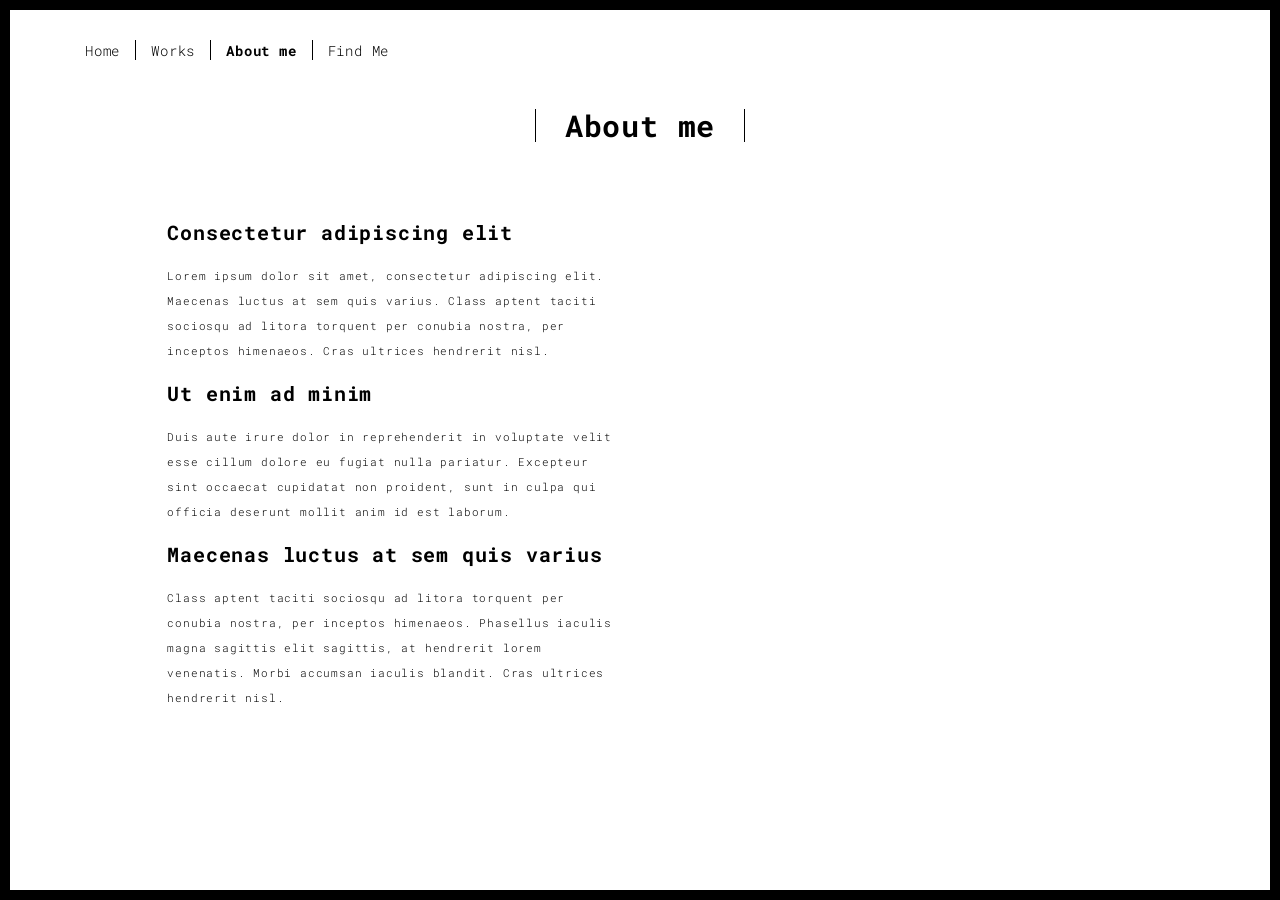
==== commit ab22a590: "Update about.html" ====
--- a/about.html
+++ b/about.html
@@ -15,7 +15,7 @@
   <link rel="apple-touch-icon" sizes="180x180" href="./assets/apple-icon-180x180.png">
   <link href="./assets/favicon.ico" rel="icon">
 
-  <title>Title page</title>
+  <title>About</title>
 
 <link href="./main.3f6952e4.css" rel="stylesheet"></head>
 
@@ -73,7 +73,7 @@
                   Class aptent taciti sociosqu ad litora torquent per conubia nostra, per inceptos himenaeos. Phasellus iaculis magna sagittis elit sagittis, at hendrerit lorem venenatis. Morbi accumsan iaculis blandit. Cras ultrices hendrerit nisl.</p>
                 </div>
                 <div class="col-xs-12 col-md-6">
-                  <img src="./assets/images/profil.jpg" class="img-responsive" alt="">
+                  <img src="" class="img-responsive" alt="">
                 </div>
               </div>
             </div>
